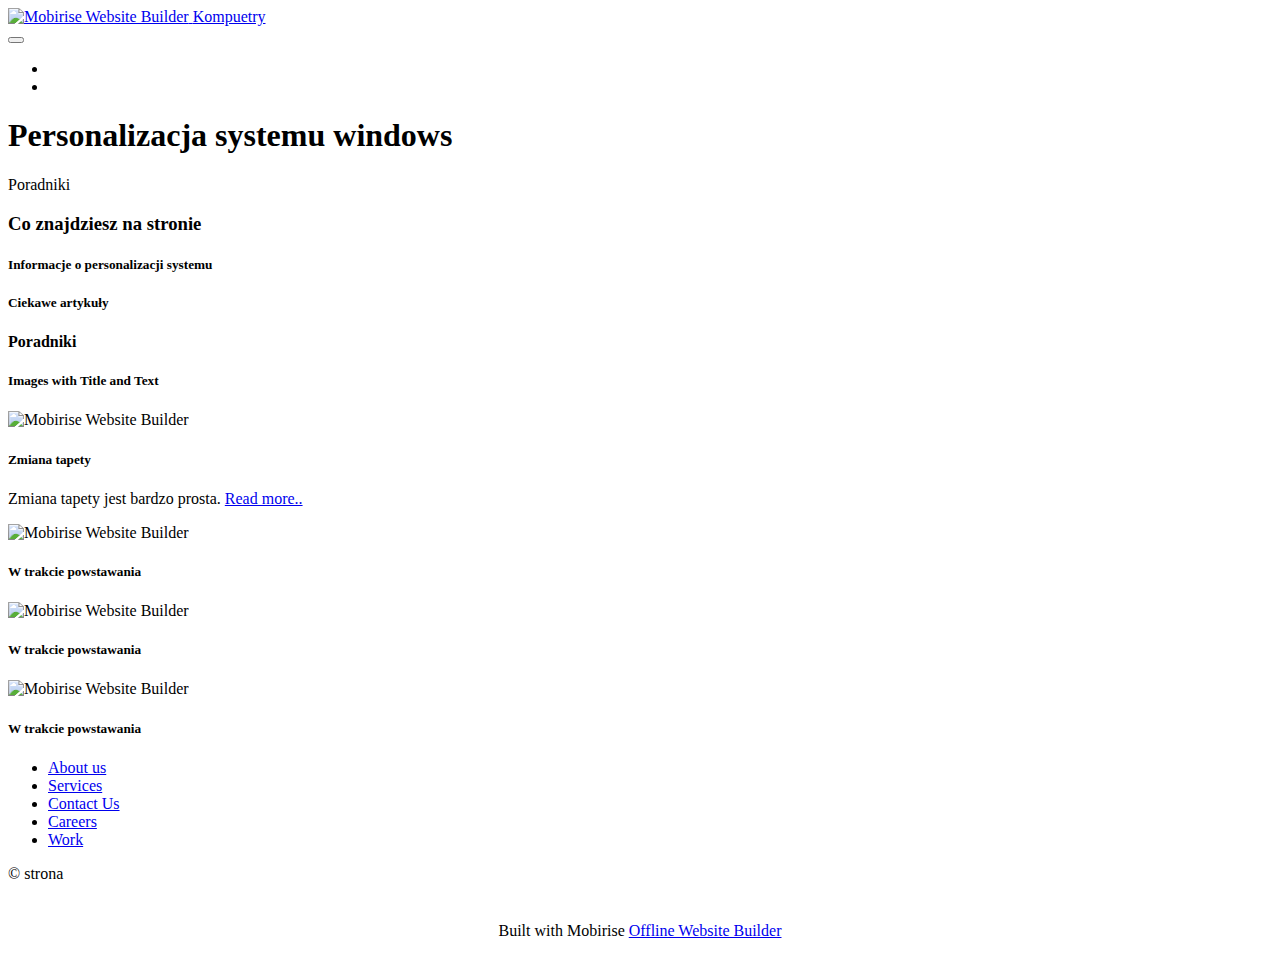
==== index.html @ 713c4ae3 "Add files via upload" ====
<!DOCTYPE html>
<html  >
<head>
  <!-- Site made with Mobirise Website Builder v5.6.13, https://mobirise.com -->
  <meta charset="UTF-8">
  <meta http-equiv="X-UA-Compatible" content="IE=edge">
  <meta name="generator" content="Mobirise v5.6.13, mobirise.com">
  <meta name="twitter:card" content="summary_large_image"/>
  <meta name="twitter:image:src" content="">
  <meta property="og:image" content="">
  <meta name="twitter:title" content="Home">
  <meta name="viewport" content="width=device-width, initial-scale=1, minimum-scale=1">
  <link rel="shortcut icon" href="assets/images/mbr-121x66.png" type="image/x-icon">
  <meta name="description" content="">
  
  
  <title>Home</title>
  <link rel="stylesheet" href="assets/web/assets/mobirise-icons2/mobirise2.css">
  <link rel="stylesheet" href="assets/bootstrap/css/bootstrap.min.css">
  <link rel="stylesheet" href="assets/bootstrap/css/bootstrap-grid.min.css">
  <link rel="stylesheet" href="assets/bootstrap/css/bootstrap-reboot.min.css">
  <link rel="stylesheet" href="assets/parallax/jarallax.css">
  <link rel="stylesheet" href="assets/dropdown/css/style.css">
  <link rel="stylesheet" href="assets/socicon/css/styles.css">
  <link rel="stylesheet" href="assets/theme/css/style.css">
  <link rel="preload" href="https://fonts.googleapis.com/css?family=Jost:100,200,300,400,500,600,700,800,900,100i,200i,300i,400i,500i,600i,700i,800i,900i&display=swap" as="style" onload="this.onload=null;this.rel='stylesheet'">
  <noscript><link rel="stylesheet" href="https://fonts.googleapis.com/css?family=Jost:100,200,300,400,500,600,700,800,900,100i,200i,300i,400i,500i,600i,700i,800i,900i&display=swap"></noscript>
  <link rel="preload" as="style" href="assets/mobirise/css/mbr-additional.css"><link rel="stylesheet" href="assets/mobirise/css/mbr-additional.css" type="text/css">
  
  
  
  
</head>
<body>
  
  <section data-bs-version="5.1" class="menu cid-s48OLK6784" once="menu" id="menu1-h">
    
    <nav class="navbar navbar-dropdown navbar-fixed-top navbar-expand-lg">
        <div class="container">
            <div class="navbar-brand">
                <span class="navbar-logo">
                    <a href="index.html">
                        <img src="assets/images/mbr-121x66.png" alt="Mobirise Website Builder" style="height: 3.8rem;">
                    </a>
                </span>
                <span class="navbar-caption-wrap"><a class="navbar-caption text-black display-7" href="https://mobiri.se">Kompuetry</a></span>
            </div>
            <button class="navbar-toggler" type="button" data-toggle="collapse" data-bs-toggle="collapse" data-target="#navbarSupportedContent" data-bs-target="#navbarSupportedContent" aria-controls="navbarNavAltMarkup" aria-expanded="false" aria-label="Toggle navigation">
                <div class="hamburger">
                    <span></span>
                    <span></span>
                    <span></span>
                    <span></span>
                </div>
            </button>
            <div class="collapse navbar-collapse" id="navbarSupportedContent">
                <ul class="navbar-nav nav-dropdown nav-right" data-app-modern-menu="true"><li class="nav-item"><a class="nav-link link text-black display-4" href="https://mobirise.com"></a></li>
                    <li class="nav-item"><a class="nav-link link text-black display-4" href="https://mobirise.com"></a></li></ul>
                
                
            </div>
        </div>
    </nav>

</section>

<section data-bs-version="5.1" class="header3 cid-tl5wPdTahW mbr-fullscreen mbr-parallax-background" id="header3-k">

    

    
    <div class="mbr-overlay" style="opacity: 0; background-color: rgb(53, 53, 53);"></div>

    <div class="align-center container">
        <div class="row justify-content-end">
            <div class="col-12 col-lg-6">
                <h1 class="mbr-section-title mbr-fonts-style mb-3 display-1"><strong>Personalizacja systemu windows</strong></h1>
                
                <p class="mbr-text mbr-fonts-style display-7">Poradniki</p>
                
            </div>
        </div>
    </div>
</section>

<section data-bs-version="5.1" class="features1 cid-tl5xJCgiGY" id="features1-m">
    

    
    
    <div class="container">
        <div class="row">
            <div class="col-12">
                <h3 class="mbr-section-title mbr-fonts-style align-center mb-0 display-2"><strong>Co znajdziesz na stronie</strong></h3>
                
            </div>
        </div>
        <div class="row">
            <div class="card col-12 col-md-6 col-lg-3">
                <div class="card-wrapper">
                    <div class="card-box align-center">
                        <div class="iconfont-wrapper">
                            <span class="mbr-iconfont mobi-mbri-code mobi-mbri"></span>
                        </div>
                        <h5 class="card-title mbr-fonts-style display-7"><strong>Informacje o personalizacji systemu</strong></h5>
                        <p class="card-text mbr-fonts-style display-7"></p>
                    </div>
                </div>
            </div>
            <div class="card col-12 col-md-6 col-lg-3">
                <div class="card-wrapper">
                    <div class="card-box align-center">
                        <div class="iconfont-wrapper">
                            <span class="mbr-iconfont mobi-mbri-responsive-2 mobi-mbri"></span>
                        </div>
                        <h5 class="card-title mbr-fonts-style display-7">Ciekawe artykuły</h5>
                        <p class="card-text mbr-fonts-style display-7"></p>
                    </div>
                </div>
            </div>
            
            
        </div>
    </div>
</section>

<section data-bs-version="5.1" class="gallery3 cid-tl5A0sYDvL" id="gallery3-n">
    
    
    <div class="container-fluid">
        <div class="mbr-section-head">
            <h4 class="mbr-section-title mbr-fonts-style align-center mb-0 display-2"><strong>Poradniki</strong></h4>
            <h5 class="mbr-section-subtitle mbr-fonts-style align-center mb-0 mt-2 display-5">Images with Title and Text</h5>
        </div>
        <div class="row mt-4">
            <div class="item features-image сol-12 col-md-6 col-lg-3">
                <div class="item-wrapper">
                    <div class="item-img">
                        <img src="assets/images/mbr-1158x494.jpg" alt="Mobirise Website Builder">
                    </div>
                    <div class="item-content">
                        <h5 class="item-title mbr-fonts-style display-7"><strong>Zmiana tapety&nbsp;</strong></h5>
                        
                        <p class="mbr-text mbr-fonts-style mt-3 display-7">Zmiana tapety jest bardzo prosta. <a href="page1.html" class="text-primary">Read more..</a></p>
                    </div>
                    
                </div>
            </div>
            <div class="item features-image сol-12 col-md-6 col-lg-3">
                <div class="item-wrapper">
                    <div class="item-img">
                        <img src="assets/images/features2.jpg" alt="Mobirise Website Builder">
                    </div>
                    <div class="item-content">
                        <h5 class="item-title mbr-fonts-style display-7"><strong>W trakcie powstawania</strong></h5>
                        
                        <p class="mbr-text mbr-fonts-style mt-3 display-7"></p>
                    </div>
                    
                </div>
            </div>
            <div class="item features-image сol-12 col-md-6 col-lg-3">
                <div class="item-wrapper">
                    <div class="item-img">
                        <img src="assets/images/features3.jpg" alt="Mobirise Website Builder">
                    </div>
                    <div class="item-content">
                        <h5 class="item-title mbr-fonts-style display-7"><strong>W trakcie powstawania</strong></h5>
                        
                        <p class="mbr-text mbr-fonts-style mt-3 display-7"></p>
                    </div>
                    
                </div>
            </div>
            <div class="item features-image сol-12 col-md-6 col-lg-3">
                <div class="item-wrapper">
                    <div class="item-img">
                        <img src="assets/images/features4.jpg" alt="Mobirise Website Builder" title="">
                    </div>
                    <div class="item-content">
                        <h5 class="item-title mbr-fonts-style display-7"><strong>W trakcie powstawania</strong></h5>
                        
                        <p class="mbr-text mbr-fonts-style mt-3 display-7"></p>
                    </div>
                    
                </div>
            </div>
        </div>
    </div>
</section>

<section data-bs-version="5.1" class="footer3 cid-tl5xyfORec" once="footers" id="footer3-l">

    

    

    <div class="container">
        <div class="media-container-row align-center mbr-white">
            <div class="row row-links">
                <ul class="foot-menu">
                    
                    
                    
                    
                    
                <li class="foot-menu-item mbr-fonts-style display-7">
                        <a class="text-white" href="#" target="_blank">About us</a>
                    </li><li class="foot-menu-item mbr-fonts-style display-7">
                        <a class="text-white" href="#" target="_blank">Services</a>
                    </li><li class="foot-menu-item mbr-fonts-style display-7">
                        <a class="text-white" href="#" target="_blank">Contact Us</a>
                    </li><li class="foot-menu-item mbr-fonts-style display-7">
                        <a class="text-white" href="#" target="_blank">Careers</a>
                    </li><li class="foot-menu-item mbr-fonts-style display-7">
                        <a class="text-white" href="#" target="_blank">Work</a>
                    </li></ul>
            </div>
            <div class="row social-row">
                <div class="social-list align-right pb-2">
                    
                    
                    
                    
                    
                    
                <div class="soc-item">
                        <a href="https://twitter.com/mobirise" target="_blank">
                            <span class="socicon-twitter socicon mbr-iconfont mbr-iconfont-social"></span>
                        </a>
                    </div><div class="soc-item">
                        <a href="https://www.facebook.com/pages/Mobirise/1616226671953247" target="_blank">
                            <span class="socicon-facebook socicon mbr-iconfont mbr-iconfont-social"></span>
                        </a>
                    </div><div class="soc-item">
                        <a href="https://www.youtube.com/c/mobirise" target="_blank">
                            <span class="socicon-youtube socicon mbr-iconfont mbr-iconfont-social"></span>
                        </a>
                    </div><div class="soc-item">
                        <a href="https://instagram.com/mobirise" target="_blank">
                            <span class="socicon-instagram socicon mbr-iconfont mbr-iconfont-social"></span>
                        </a>
                    </div><div class="soc-item">
                        <a href="https://plus.google.com/u/0/+Mobirise" target="_blank">
                            <span class="socicon-googleplus socicon mbr-iconfont mbr-iconfont-social"></span>
                        </a>
                    </div><div class="soc-item">
                        <a href="https://www.behance.net/Mobirise" target="_blank">
                            <span class="socicon-behance socicon mbr-iconfont mbr-iconfont-social"></span>
                        </a>
                    </div></div>
            </div>
            <div class="row row-copirayt">
                <p class="mbr-text mb-0 mbr-fonts-style mbr-white align-center display-7">
                    © strona</p>
            </div>
        </div>
    </div>
</section><section class="display-7" style="padding: 0;align-items: center;justify-content: center;flex-wrap: wrap;    align-content: center;display: flex;position: relative;height: 4rem;"><a href="https://mobiri.se/" style="flex: 1 1;height: 4rem;position: absolute;width: 100%;z-index: 1;"><img alt="" style="height: 4rem;" src="[data-uri]"></a><p style="margin: 0;text-align: center;" class="display-7">Built with Mobirise &#8204;</p><a style="z-index:1" href="https://mobirise.com/offline-website-builder.html">Offline Website Builder</a></section><script src="assets/bootstrap/js/bootstrap.bundle.min.js"></script>  <script src="assets/parallax/jarallax.js"></script>  <script src="assets/smoothscroll/smooth-scroll.js"></script>  <script src="assets/ytplayer/index.js"></script>  <script src="assets/dropdown/js/navbar-dropdown.js"></script>  <script src="assets/theme/js/script.js"></script>  
  
  
</body>
</html>
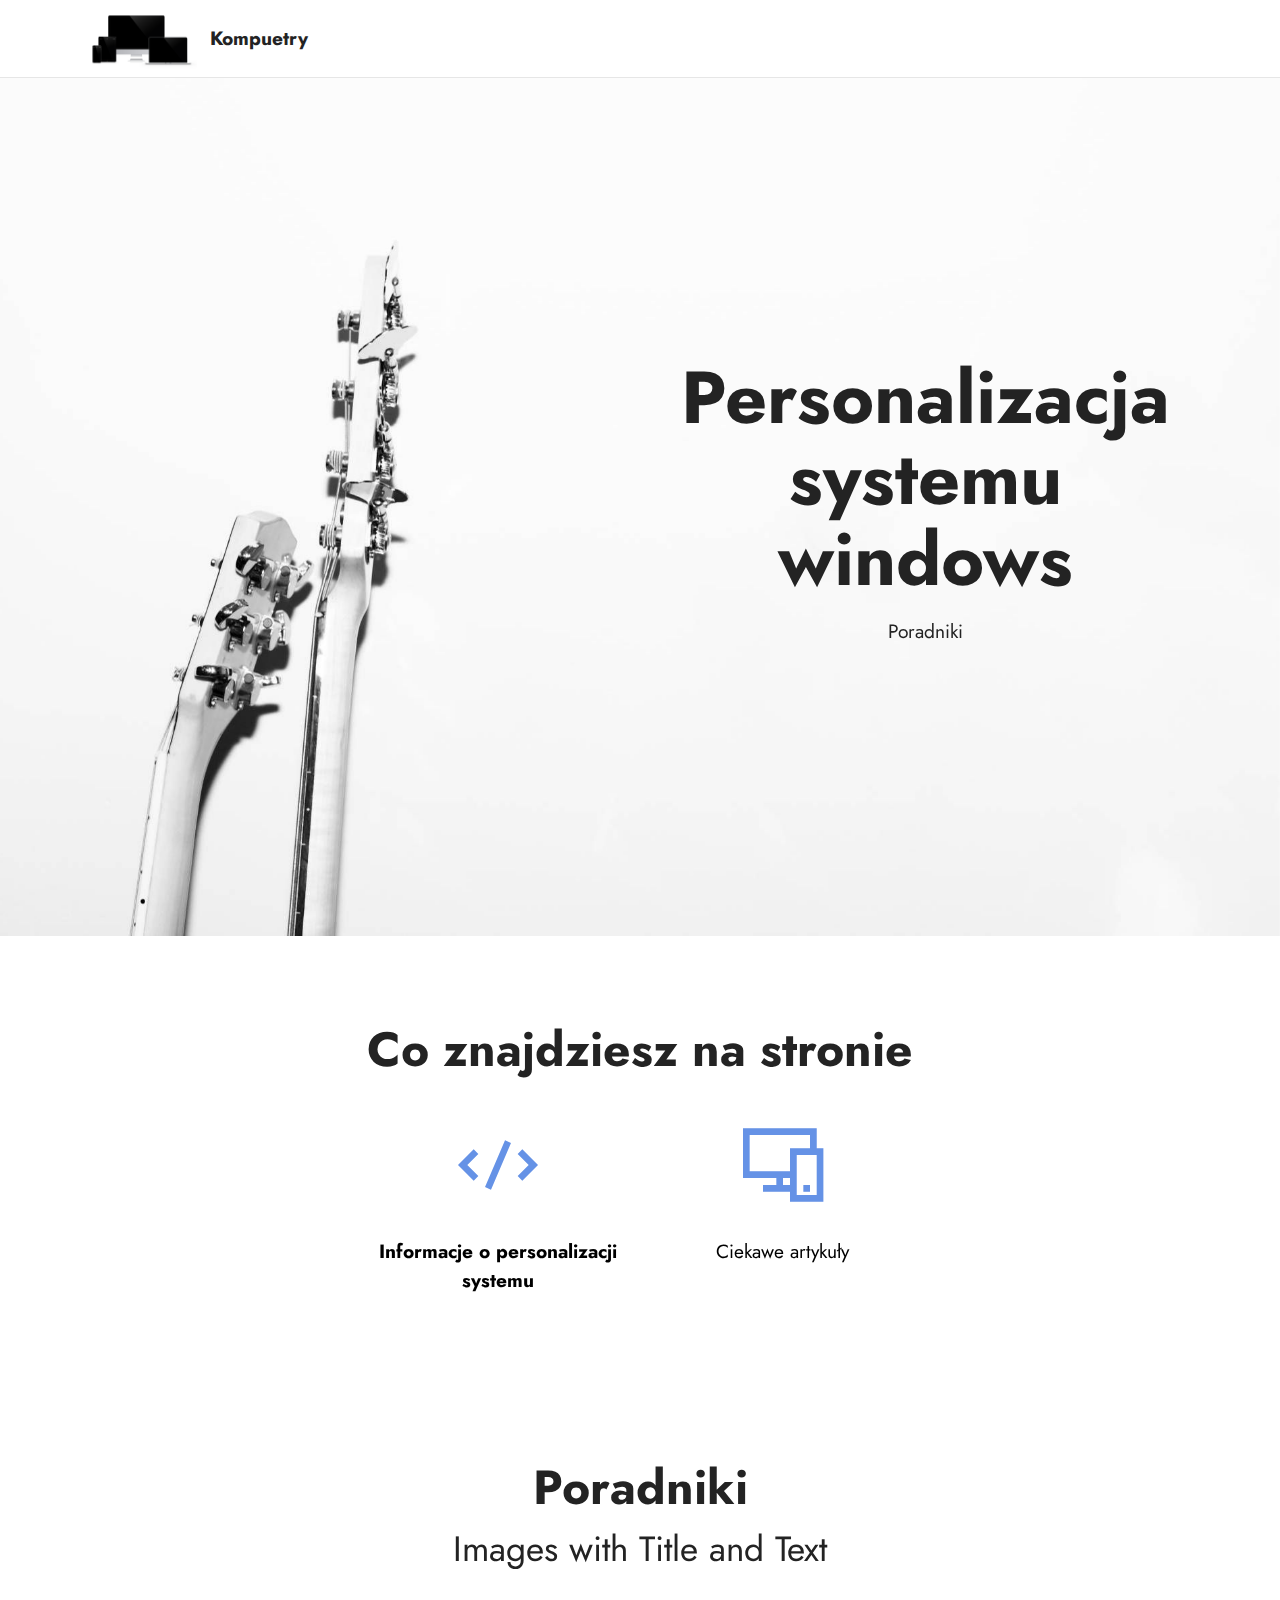
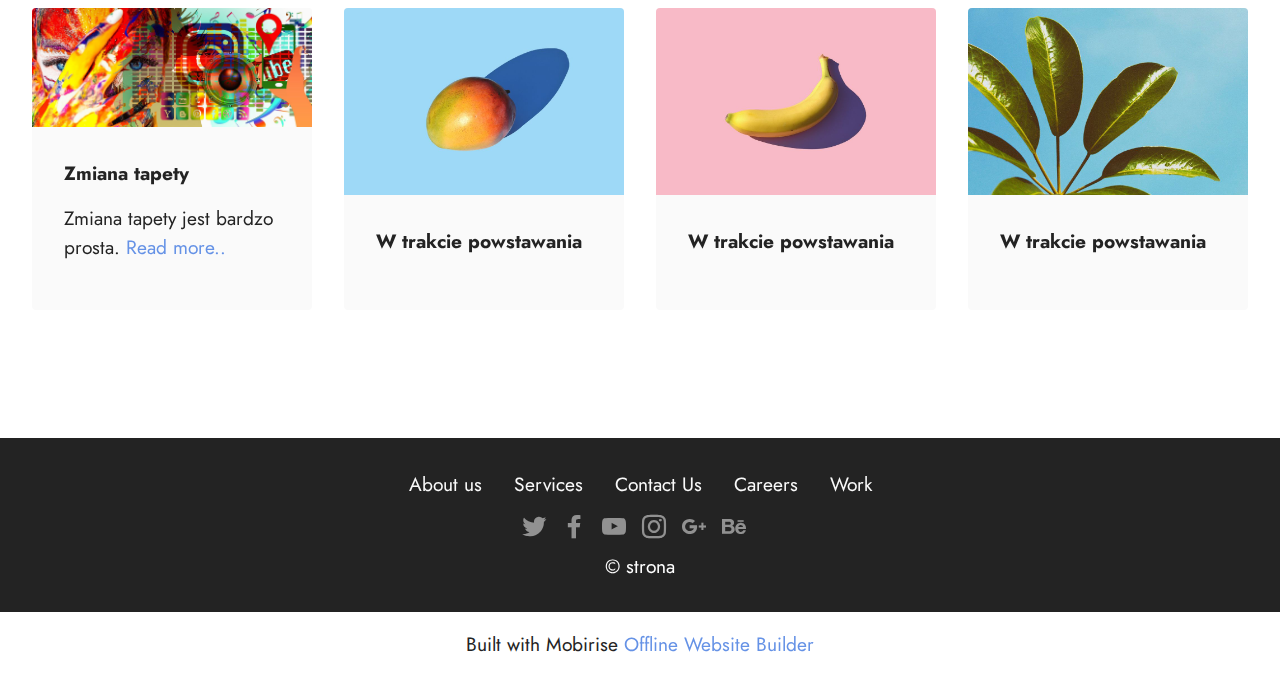
==== commit 2ccadcff: "Add files via upload" ====
--- a/index.html
+++ b/index.html
@@ -26,7 +26,8 @@
   <link rel="preload" href="https://fonts.googleapis.com/css?family=Jost:100,200,300,400,500,600,700,800,900,100i,200i,300i,400i,500i,600i,700i,800i,900i&display=swap" as="style" onload="this.onload=null;this.rel='stylesheet'">
   <noscript><link rel="stylesheet" href="https://fonts.googleapis.com/css?family=Jost:100,200,300,400,500,600,700,800,900,100i,200i,300i,400i,500i,600i,700i,800i,900i&display=swap"></noscript>
   <link rel="preload" as="style" href="assets/mobirise/css/mbr-additional.css"><link rel="stylesheet" href="assets/mobirise/css/mbr-additional.css" type="text/css">
-  
+  <script async src="https://pagead2.googlesyndication.com/pagead/js/adsbygoogle.js?client=ca-pub-8414833858137696"
+     crossorigin="anonymous"></script>
   
   
   
--- a/assets/web/assets/mobirise-icons2/mobirise2.css
+++ b/assets/web/assets/mobirise-icons2/mobirise2.css
@@ -0,0 +1,498 @@
+@font-face {
+  font-family: 'Moririse2';
+  font-display: swap;
+  src:  url('mobirise2.eot?f2bix4');
+  src:  url('mobirise2.eot?f2bix4#iefix') format('embedded-opentype'),
+    url('mobirise2.ttf?f2bix4') format('truetype'),
+    url('mobirise2.woff?f2bix4') format('woff'),
+    url('mobirise2.svg?f2bix4#mobirise2') format('svg');
+  font-weight: normal;
+  font-style: normal;
+}
+
+[class^="mobi-"], [class*=" mobi-"] {
+  /* use !important to prevent issues with browser extensions that change fonts */
+  font-family: 'Moririse2' !important;
+  speak: none;
+  font-style: normal;
+  font-weight: normal;
+  font-variant: normal;
+  text-transform: none;
+  line-height: 1;
+
+  /* Better Font Rendering =========== */
+  -webkit-font-smoothing: antialiased;
+  -moz-osx-font-smoothing: grayscale;
+}
+
+.mobi-mbri-add-submenu:before {
+  content: "\e900";
+}
+.mobi-mbri-alert:before {
+  content: "\e901";
+}
+.mobi-mbri-align-center:before {
+  content: "\e902";
+}
+.mobi-mbri-align-justify:before {
+  content: "\e903";
+}
+.mobi-mbri-align-left:before {
+  content: "\e904";
+}
+.mobi-mbri-align-right:before {
+  content: "\e905";
+}
+.mobi-mbri-android:before {
+  content: "\e906";
+}
+.mobi-mbri-apple:before {
+  content: "\e907";
+}
+.mobi-mbri-arrow-down:before {
+  content: "\e908";
+}
+.mobi-mbri-arrow-next:before {
+  content: "\e909";
+}
+.mobi-mbri-arrow-prev:before {
+  content: "\e90a";
+}
+.mobi-mbri-arrow-up:before {
+  content: "\e90b";
+}
+.mobi-mbri-bold:before {
+  content: "\e90c";
+}
+.mobi-mbri-bookmark:before {
+  content: "\e90d";
+}
+.mobi-mbri-bootstrap:before {
+  content: "\e90e";
+}
+.mobi-mbri-briefcase:before {
+  content: "\e90f";
+}
+.mobi-mbri-browse:before {
+  content: "\e910";
+}
+.mobi-mbri-bulleted-list:before {
+  content: "\e911";
+}
+.mobi-mbri-calendar:before {
+  content: "\e912";
+}
+.mobi-mbri-camera:before {
+  content: "\e913";
+}
+.mobi-mbri-cart-add:before {
+  content: "\e914";
+}
+.mobi-mbri-cart-full:before {
+  content: "\e915";
+}
+.mobi-mbri-cash:before {
+  content: "\e916";
+}
+.mobi-mbri-change-style:before {
+  content: "\e917";
+}
+.mobi-mbri-chat:before {
+  content: "\e918";
+}
+.mobi-mbri-clock:before {
+  content: "\e919";
+}
+.mobi-mbri-close:before {
+  content: "\e91a";
+}
+.mobi-mbri-cloud:before {
+  content: "\e91b";
+}
+.mobi-mbri-code:before {
+  content: "\e91c";
+}
+.mobi-mbri-contact-form:before {
+  content: "\e91d";
+}
+.mobi-mbri-credit-card:before {
+  content: "\e91e";
+}
+.mobi-mbri-cursor-click:before {
+  content: "\e91f";
+}
+.mobi-mbri-cust-feedback:before {
+  content: "\e920";
+}
+.mobi-mbri-database:before {
+  content: "\e921";
+}
+.mobi-mbri-delivery:before {
+  content: "\e922";
+}
+.mobi-mbri-desktop:before {
+  content: "\e923";
+}
+.mobi-mbri-devices:before {
+  content: "\e924";
+}
+.mobi-mbri-down:before {
+  content: "\e925";
+}
+.mobi-mbri-download-2:before {
+  content: "\e926";
+}
+.mobi-mbri-download:before {
+  content: "\e927";
+}
+.mobi-mbri-drag-n-drop-2:before {
+  content: "\e928";
+}
+.mobi-mbri-drag-n-drop:before {
+  content: "\e929";
+}
+.mobi-mbri-edit-2:before {
+  content: "\e92a";
+}
+.mobi-mbri-edit:before {
+  content: "\e92b";
+}
+.mobi-mbri-error:before {
+  content: "\e92c";
+}
+.mobi-mbri-extension:before {
+  content: "\e92d";
+}
+.mobi-mbri-features:before {
+  content: "\e92e";
+}
+.mobi-mbri-file:before {
+  content: "\e92f";
+}
+.mobi-mbri-flag:before {
+  content: "\e930";
+}
+.mobi-mbri-folder:before {
+  content: "\e931";
+}
+.mobi-mbri-gift:before {
+  content: "\e932";
+}
+.mobi-mbri-github:before {
+  content: "\e933";
+}
+.mobi-mbri-globe-2:before {
+  content: "\e934";
+}
+.mobi-mbri-globe:before {
+  content: "\e935";
+}
+.mobi-mbri-growing-chart:before {
+  content: "\e936";
+}
+.mobi-mbri-hearth:before {
+  content: "\e937";
+}
+.mobi-mbri-help:before {
+  content: "\e938";
+}
+.mobi-mbri-home:before {
+  content: "\e939";
+}
+.mobi-mbri-hot-cup:before {
+  content: "\e93a";
+}
+.mobi-mbri-idea:before {
+  content: "\e93b";
+}
+.mobi-mbri-image-gallery:before {
+  content: "\e93c";
+}
+.mobi-mbri-image-slider:before {
+  content: "\e93d";
+}
+.mobi-mbri-info:before {
+  content: "\e93e";
+}
+.mobi-mbri-italic:before {
+  content: "\e93f";
+}
+.mobi-mbri-key:before {
+  content: "\e940";
+}
+.mobi-mbri-laptop:before {
+  content: "\e941";
+}
+.mobi-mbri-layers:before {
+  content: "\e942";
+}
+.mobi-mbri-left-right:before {
+  content: "\e943";
+}
+.mobi-mbri-left:before {
+  content: "\e944";
+}
+.mobi-mbri-letter:before {
+  content: "\e945";
+}
+.mobi-mbri-like:before {
+  content: "\e946";
+}
+.mobi-mbri-link:before {
+  content: "\e947";
+}
+.mobi-mbri-lock:before {
+  content: "\e948";
+}
+.mobi-mbri-login:before {
+  content: "\e949";
+}
+.mobi-mbri-logout:before {
+  content: "\e94a";
+}
+.mobi-mbri-magic-stick:before {
+  content: "\e94b";
+}
+.mobi-mbri-map-pin:before {
+  content: "\e94c";
+}
+.mobi-mbri-menu:before {
+  content: "\e94d";
+}
+.mobi-mbri-mobile-2:before {
+  content: "\e94e";
+}
+.mobi-mbri-mobile-horizontal:before {
+  content: "\e94f";
+}
+.mobi-mbri-mobile:before {
+  content: "\e950";
+}
+.mobi-mbri-mobirise:before {
+  content: "\e951";
+}
+.mobi-mbri-more-horizontal:before {
+  content: "\e952";
+}
+.mobi-mbri-more-vertical:before {
+  content: "\e953";
+}
+.mobi-mbri-music:before {
+  content: "\e954";
+}
+.mobi-mbri-new-file:before {
+  content: "\e955";
+}
+.mobi-mbri-numbered-list:before {
+  content: "\e956";
+}
+.mobi-mbri-opened-folder:before {
+  content: "\e957";
+}
+.mobi-mbri-pages:before {
+  content: "\e958";
+}
+.mobi-mbri-paper-plane:before {
+  content: "\e959";
+}
+.mobi-mbri-paperclip:before {
+  content: "\e95a";
+}
+.mobi-mbri-phone:before {
+  content: "\e95b";
+}
+.mobi-mbri-photo:before {
+  content: "\e95c";
+}
+.mobi-mbri-photos:before {
+  content: "\e95d";
+}
+.mobi-mbri-pin:before {
+  content: "\e95e";
+}
+.mobi-mbri-play:before {
+  content: "\e95f";
+}
+.mobi-mbri-plus:before {
+  content: "\e960";
+}
+.mobi-mbri-preview:before {
+  content: "\e961";
+}
+.mobi-mbri-print:before {
+  content: "\e962";
+}
+.mobi-mbri-protect:before {
+  content: "\e963";
+}
+.mobi-mbri-question:before {
+  content: "\e964";
+}
+.mobi-mbri-quote-left:before {
+  content: "\e965";
+}
+.mobi-mbri-quote-right:before {
+  content: "\e966";
+}
+.mobi-mbri-redo:before {
+  content: "\e967";
+}
+.mobi-mbri-refresh:before {
+  content: "\e968";
+}
+.mobi-mbri-responsive-2:before {
+  content: "\e969";
+}
+.mobi-mbri-responsive:before {
+  content: "\e96a";
+}
+.mobi-mbri-right:before {
+  content: "\e96b";
+}
+.mobi-mbri-rocket:before {
+  content: "\e96c";
+}
+.mobi-mbri-sad-face:before {
+  content: "\e96d";
+}
+.mobi-mbri-sale:before {
+  content: "\e96e";
+}
+.mobi-mbri-save:before {
+  content: "\e96f";
+}
+.mobi-mbri-search:before {
+  content: "\e970";
+}
+.mobi-mbri-setting-2:before {
+  content: "\e971";
+}
+.mobi-mbri-setting-3:before {
+  content: "\e972";
+}
+.mobi-mbri-setting:before {
+  content: "\e973";
+}
+.mobi-mbri-share:before {
+  content: "\e974";
+}
+.mobi-mbri-shopping-bag:before {
+  content: "\e975";
+}
+.mobi-mbri-shopping-basket:before {
+  content: "\e976";
+}
+.mobi-mbri-shopping-cart:before {
+  content: "\e977";
+}
+.mobi-mbri-sites:before {
+  content: "\e978";
+}
+.mobi-mbri-smile-face:before {
+  content: "\e979";
+}
+.mobi-mbri-speed:before {
+  content: "\e97a";
+}
+.mobi-mbri-star:before {
+  content: "\e97b";
+}
+.mobi-mbri-success:before {
+  content: "\e97c";
+}
+.mobi-mbri-sun:before {
+  content: "\e97d";
+}
+.mobi-mbri-sun2:before {
+  content: "\e97e";
+}
+.mobi-mbri-tablet-vertical:before {
+  content: "\e97f";
+}
+.mobi-mbri-tablet:before {
+  content: "\e980";
+}
+.mobi-mbri-target:before {
+  content: "\e981";
+}
+.mobi-mbri-timer:before {
+  content: "\e982";
+}
+.mobi-mbri-to-ftp:before {
+  content: "\e983";
+}
+.mobi-mbri-to-local-drive:before {
+  content: "\e984";
+}
+.mobi-mbri-touch-swipe:before {
+  content: "\e985";
+}
+.mobi-mbri-touch:before {
+  content: "\e986";
+}
+.mobi-mbri-trash:before {
+  content: "\e987";
+}
+.mobi-mbri-underline:before {
+  content: "\e988";
+}
+.mobi-mbri-undo:before {
+  content: "\e989";
+}
+.mobi-mbri-unlink:before {
+  content: "\e98a";
+}
+.mobi-mbri-unlock:before {
+  content: "\e98b";
+}
+.mobi-mbri-up-down:before {
+  content: "\e98c";
+}
+.mobi-mbri-up:before {
+  content: "\e98d";
+}
+.mobi-mbri-update:before {
+  content: "\e98e";
+}
+.mobi-mbri-upload-2:before {
+  content: "\e98f";
+}
+.mobi-mbri-upload:before {
+  content: "\e990";
+}
+.mobi-mbri-user-2:before {
+  content: "\e991";
+}
+.mobi-mbri-user:before {
+  content: "\e992";
+}
+.mobi-mbri-users:before {
+  content: "\e993";
+}
+.mobi-mbri-video-play:before {
+  content: "\e994";
+}
+.mobi-mbri-video:before {
+  content: "\e995";
+}
+.mobi-mbri-watch:before {
+  content: "\e996";
+}
+.mobi-mbri-website-theme-2:before {
+  content: "\e997";
+}
+.mobi-mbri-website-theme:before {
+  content: "\e998";
+}
+.mobi-mbri-wifi:before {
+  content: "\e999";
+}
+.mobi-mbri-windows:before {
+  content: "\e99a";
+}
+.mobi-mbri-zoom-in:before {
+  content: "\e99b";
+}
+.mobi-mbri-zoom-out:before {
+  content: "\e99c";
+}
--- a/assets/parallax/jarallax.css
+++ b/assets/parallax/jarallax.css
@@ -0,0 +1,15 @@
+.jarallax {
+    position: relative;
+    z-index: 0;
+}
+.jarallax > .jarallax-img {
+    position: absolute;
+    object-fit: cover;
+    /* support for plugin https://github.com/bfred-it/object-fit-images */
+    font-family: 'object-fit: cover;';
+    top: 0;
+    left: 0;
+    width: 100%;
+    height: 100%;
+    z-index: -1;
+}--- a/assets/dropdown/css/style.css
+++ b/assets/dropdown/css/style.css
@@ -0,0 +1,265 @@
+.navbar-dropdown {
+  left: 0;
+  padding: 0;
+  position: absolute;
+  right: 0;
+  top: 0;
+  transition: all 0.45s ease;
+  z-index: 1030;
+  background: #282828; }
+  .navbar-dropdown .navbar-logo {
+    margin-right: 0.8rem;
+    transition: margin 0.3s ease-in-out;
+    vertical-align: middle; }
+    .navbar-dropdown .navbar-logo img {
+      height: 3.125rem;
+      transition: all 0.3s ease-in-out; }
+    .navbar-dropdown .navbar-logo.mbr-iconfont {
+      font-size: 3.125rem;
+      line-height: 3.125rem; }
+  .navbar-dropdown .navbar-caption {
+    font-weight: 700;
+    white-space: normal;
+    vertical-align: -4px;
+    line-height: 3.125rem !important; }
+    .navbar-dropdown .navbar-caption, .navbar-dropdown .navbar-caption:hover {
+      color: inherit;
+      text-decoration: none; }
+  .navbar-dropdown .mbr-iconfont + .navbar-caption {
+    vertical-align: -1px; }
+  .navbar-dropdown.navbar-fixed-top {
+    position: fixed; }
+  .navbar-dropdown .navbar-brand span {
+    vertical-align: -4px; }
+  .navbar-dropdown.bg-color.transparent {
+    background: none; }
+  .navbar-dropdown.navbar-short .navbar-brand {
+    padding: 0.625rem 0; }
+    .navbar-dropdown.navbar-short .navbar-brand span {
+      vertical-align: -1px; }
+  .navbar-dropdown.navbar-short .navbar-caption {
+    line-height: 2.375rem !important;
+    vertical-align: -2px; }
+  .navbar-dropdown.navbar-short .navbar-logo {
+    margin-right: 0.5rem; }
+    .navbar-dropdown.navbar-short .navbar-logo img {
+      height: 2.375rem; }
+    .navbar-dropdown.navbar-short .navbar-logo.mbr-iconfont {
+      font-size: 2.375rem;
+      line-height: 2.375rem; }
+  .navbar-dropdown.navbar-short .mbr-table-cell {
+    height: 3.625rem; }
+  .navbar-dropdown .navbar-close {
+    left: 0.6875rem;
+    position: fixed;
+    top: 0.75rem;
+    z-index: 1000; }
+  .navbar-dropdown .hamburger-icon {
+    content: "";
+    display: inline-block;
+    vertical-align: middle;
+    width: 16px;
+    -webkit-box-shadow: 0 -6px 0 1px #282828,0 0 0 1px #282828,0 6px 0 1px #282828;
+    -moz-box-shadow: 0 -6px 0 1px #282828,0 0 0 1px #282828,0 6px 0 1px #282828;
+    box-shadow: 0 -6px 0 1px #282828,0 0 0 1px #282828,0 6px 0 1px #282828; }
+
+.dropdown-menu .dropdown-toggle[data-toggle="dropdown-submenu"]::after {
+  border-bottom: 0.35em solid transparent;
+  border-left: 0.35em solid;
+  border-right: 0;
+  border-top: 0.35em solid transparent;
+  margin-left: 0.3rem; }
+
+.dropdown-menu .dropdown-item:focus {
+  outline: 0; }
+
+.nav-dropdown {
+  font-size: 0.75rem;
+  font-weight: 500;
+  height: auto !important; }
+  .nav-dropdown .nav-btn {
+    padding-left: 1rem; }
+  .nav-dropdown .link {
+    margin: .667em 1.667em;
+    font-weight: 500;
+    padding: 0;
+    transition: color .2s ease-in-out; }
+    .nav-dropdown .link.dropdown-toggle {
+      margin-right: 2.583em; }
+      .nav-dropdown .link.dropdown-toggle::after {
+        margin-left: .25rem;
+        border-top: 0.35em solid;
+        border-right: 0.35em solid transparent;
+        border-left: 0.35em solid transparent;
+        border-bottom: 0; }
+      .nav-dropdown .link.dropdown-toggle[aria-expanded="true"] {
+        margin: 0;
+        padding: 0.667em 3.263em  0.667em 1.667em; }
+  .nav-dropdown .link::after,
+  .nav-dropdown .dropdown-item::after {
+    color: inherit; }
+  .nav-dropdown .btn {
+    font-size: 0.75rem;
+    font-weight: 700;
+    letter-spacing: 0;
+    margin-bottom: 0;
+    padding-left: 1.25rem;
+    padding-right: 1.25rem; }
+  .nav-dropdown .dropdown-menu {
+    border-radius: 0;
+    border: 0;
+    left: 0;
+    margin: 0;
+    padding-bottom: 1.25rem;
+    padding-top: 1.25rem;
+    position: relative; }
+  .nav-dropdown .dropdown-submenu {
+    margin-left: 0.125rem;
+    top: 0; }
+  .nav-dropdown .dropdown-item {
+    font-weight: 500;
+    line-height: 2;
+    padding: 0.3846em 4.615em 0.3846em 1.5385em;
+    position: relative;
+    transition: color .2s ease-in-out, background-color .2s ease-in-out; }
+    .nav-dropdown .dropdown-item::after {
+      margin-top: -0.3077em;
+      position: absolute;
+      right: 1.1538em;
+      top: 50%; }
+    .nav-dropdown .dropdown-item:focus, .nav-dropdown .dropdown-item:hover {
+      background: none; }
+
+@media (max-width: 767px) {
+  .nav-dropdown.navbar-toggleable-sm {
+    bottom: 0;
+    display: none;
+    left: 0;
+    overflow-x: hidden;
+    position: fixed;
+    top: 0;
+    transform: translateX(-100%);
+    -ms-transform: translateX(-100%);
+    -webkit-transform: translateX(-100%);
+    width: 18.75rem;
+    z-index: 999; } }
+.nav-dropdown.navbar-toggleable-xl {
+  bottom: 0;
+  display: none;
+  left: 0;
+  overflow-x: hidden;
+  position: fixed;
+  top: 0;
+  transform: translateX(-100%);
+  -ms-transform: translateX(-100%);
+  -webkit-transform: translateX(-100%);
+  width: 18.75rem;
+  z-index: 999; }
+
+.nav-dropdown-sm {
+  display: block !important;
+  overflow-x: hidden;
+  overflow: auto;
+  padding-top: 3.875rem; }
+  .nav-dropdown-sm::after {
+    content: "";
+    display: block;
+    height: 3rem;
+    width: 100%; }
+  .nav-dropdown-sm.collapse.in ~ .navbar-close {
+    display: block !important; }
+  .nav-dropdown-sm.collapsing, .nav-dropdown-sm.collapse.in {
+    transform: translateX(0);
+    -ms-transform: translateX(0);
+    -webkit-transform: translateX(0);
+    transition: all 0.25s ease-out;
+    -webkit-transition: all 0.25s ease-out;
+    background: #282828; }
+  .nav-dropdown-sm.collapsing[aria-expanded="false"] {
+    transform: translateX(-100%);
+    -ms-transform: translateX(-100%);
+    -webkit-transform: translateX(-100%); }
+  .nav-dropdown-sm .nav-item {
+    display: block;
+    margin-left: 0 !important;
+    padding-left: 0; }
+  .nav-dropdown-sm .link,
+  .nav-dropdown-sm .dropdown-item {
+    border-top: 1px dotted rgba(255, 255, 255, 0.1);
+    font-size: 0.8125rem;
+    line-height: 1.6;
+    margin: 0 !important;
+    padding: 0.875rem 2.4rem 0.875rem 1.5625rem !important;
+    position: relative;
+    white-space: normal; }
+    .nav-dropdown-sm .link:focus, .nav-dropdown-sm .link:hover,
+    .nav-dropdown-sm .dropdown-item:focus,
+    .nav-dropdown-sm .dropdown-item:hover {
+      background: rgba(0, 0, 0, 0.2) !important;
+      color: #c0a375; }
+  .nav-dropdown-sm .nav-btn {
+    position: relative;
+    padding: 1.5625rem 1.5625rem 0 1.5625rem; }
+    .nav-dropdown-sm .nav-btn::before {
+      border-top: 1px dotted rgba(255, 255, 255, 0.1);
+      content: "";
+      left: 0;
+      position: absolute;
+      top: 0;
+      width: 100%; }
+    .nav-dropdown-sm .nav-btn + .nav-btn {
+      padding-top: 0.625rem; }
+      .nav-dropdown-sm .nav-btn + .nav-btn::before {
+        display: none; }
+  .nav-dropdown-sm .btn {
+    padding: 0.625rem 0; }
+  .nav-dropdown-sm .dropdown-toggle[data-toggle="dropdown-submenu"]::after {
+    margin-left: .25rem;
+    border-top: 0.35em solid;
+    border-right: 0.35em solid transparent;
+    border-left: 0.35em solid transparent;
+    border-bottom: 0; }
+  .nav-dropdown-sm .dropdown-toggle[data-toggle="dropdown-submenu"][aria-expanded="true"]::after {
+    border-top: 0;
+    border-right: 0.35em solid transparent;
+    border-left: 0.35em solid transparent;
+    border-bottom: 0.35em solid; }
+  .nav-dropdown-sm .dropdown-menu {
+    margin: 0;
+    padding: 0;
+    position: relative;
+    top: 0;
+    left: 0;
+    width: 100%;
+    border: 0;
+    float: none;
+    border-radius: 0;
+    background: none; }
+  .nav-dropdown-sm .dropdown-submenu {
+    left: 100%;
+    margin-left: 0.125rem;
+    margin-top: -1.25rem;
+    top: 0; }
+
+.navbar-toggleable-sm .nav-dropdown .dropdown-menu {
+  position: absolute; }
+
+.navbar-toggleable-sm .nav-dropdown .dropdown-submenu {
+  left: 100%;
+  margin-left: 0.125rem;
+  margin-top: -1.25rem;
+  top: 0; }
+
+.navbar-toggleable-sm.opened .nav-dropdown .dropdown-menu {
+  position: relative; }
+
+.navbar-toggleable-sm.opened .nav-dropdown .dropdown-submenu {
+  left: 0;
+  margin-left: 00rem;
+  margin-top: 0rem;
+  top: 0; }
+
+.is-builder .nav-dropdown.collapsing {
+  transition: none !important; }
+
+
--- a/assets/socicon/css/styles.css
+++ b/assets/socicon/css/styles.css
@@ -0,0 +1,934 @@
+@charset "UTF-8";
+
+@font-face {
+  font-family: 'Socicon';
+  src:  url('../fonts/socicon.eot');
+  src:  url('../fonts/socicon.eot?#iefix') format('embedded-opentype'),
+    url('../fonts/socicon.woff2') format('woff2'),
+    url('../fonts/socicon.ttf') format('truetype'),
+    url('../fonts/socicon.woff') format('woff'),
+    url('../fonts/socicon.svg#socicon') format('svg');
+  font-weight: normal;
+  font-style: normal;
+  font-display: swap;
+}
+
+[data-icon]:before {
+  font-family: "socicon" !important;
+  content: attr(data-icon);
+  font-style: normal !important;
+  font-weight: normal !important;
+  font-variant: normal !important;
+  text-transform: none !important;
+  speak: none;
+  line-height: 1;
+  -webkit-font-smoothing: antialiased;
+  -moz-osx-font-smoothing: grayscale;
+}
+
+[class^="socicon-"], [class*=" socicon-"] {
+  /* use !important to prevent issues with browser extensions that change fonts */
+  font-family: 'Socicon' !important;
+  speak: none;
+  font-style: normal;
+  font-weight: normal;
+  font-variant: normal;
+  text-transform: none;
+  line-height: 1;
+
+  /* Better Font Rendering =========== */
+  -webkit-font-smoothing: antialiased;
+  -moz-osx-font-smoothing: grayscale;
+}
+
+.socicon-eitaa:before {
+  content: "\e97c";
+}
+.socicon-soroush:before {
+  content: "\e97d";
+}
+.socicon-bale:before {
+  content: "\e97e";
+}
+.socicon-zazzle:before {
+  content: "\e97b";
+}
+.socicon-society6:before {
+  content: "\e97a";
+}
+.socicon-redbubble:before {
+  content: "\e979";
+}
+.socicon-avvo:before {
+  content: "\e978";
+}
+.socicon-stitcher:before {
+  content: "\e977";
+}
+.socicon-googlehangouts:before {
+  content: "\e974";
+}
+.socicon-dlive:before {
+  content: "\e975";
+}
+.socicon-vsco:before {
+  content: "\e976";
+}
+.socicon-flipboard:before {
+  content: "\e973";
+}
+.socicon-ubuntu:before {
+  content: "\e958";
+}
+.socicon-artstation:before {
+  content: "\e959";
+}
+.socicon-invision:before {
+  content: "\e95a";
+}
+.socicon-torial:before {
+  content: "\e95b";
+}
+.socicon-collectorz:before {
+  content: "\e95c";
+}
+.socicon-seenthis:before {
+  content: "\e95d";
+}
+.socicon-googleplaymusic:before {
+  content: "\e95e";
+}
+.socicon-debian:before {
+  content: "\e95f";
+}
+.socicon-filmfreeway:before {
+  content: "\e960";
+}
+.socicon-gnome:before {
+  content: "\e961";
+}
+.socicon-itchio:before {
+  content: "\e962";
+}
+.socicon-jamendo:before {
+  content: "\e963";
+}
+.socicon-mix:before {
+  content: "\e964";
+}
+.socicon-sharepoint:before {
+  content: "\e965";
+}
+.socicon-tinder:before {
+  content: "\e966";
+}
+.socicon-windguru:before {
+  content: "\e967";
+}
+.socicon-cdbaby:before {
+  content: "\e968";
+}
+.socicon-elementaryos:before {
+  content: "\e969";
+}
+.socicon-stage32:before {
+  content: "\e96a";
+}
+.socicon-tiktok:before {
+  content: "\e96b";
+}
+.socicon-gitter:before {
+  content: "\e96c";
+}
+.socicon-letterboxd:before {
+  content: "\e96d";
+}
+.socicon-threema:before {
+  content: "\e96e";
+}
+.socicon-splice:before {
+  content: "\e96f";
+}
+.socicon-metapop:before {
+  content: "\e970";
+}
+.socicon-naver:before {
+  content: "\e971";
+}
+.socicon-remote:before {
+  content: "\e972";
+}
+.socicon-internet:before {
+  content: "\e957";
+}
+.socicon-moddb:before {
+  content: "\e94b";
+}
+.socicon-indiedb:before {
+  content: "\e94c";
+}
+.socicon-traxsource:before {
+  content: "\e94d";
+}
+.socicon-gamefor:before {
+  content: "\e94e";
+}
+.socicon-pixiv:before {
+  content: "\e94f";
+}
+.socicon-myanimelist:before {
+  content: "\e950";
+}
+.socicon-blackberry:before {
+  content: "\e951";
+}
+.socicon-wickr:before {
+  content: "\e952";
+}
+.socicon-spip:before {
+  content: "\e953";
+}
+.socicon-napster:before {
+  content: "\e954";
+}
+.socicon-beatport:before {
+  content: "\e955";
+}
+.socicon-hackerone:before {
+  content: "\e956";
+}
+.socicon-hackernews:before {
+  content: "\e946";
+}
+.socicon-smashwords:before {
+  content: "\e947";
+}
+.socicon-kobo:before {
+  content: "\e948";
+}
+.socicon-bookbub:before {
+  content: "\e949";
+}
+.socicon-mailru:before {
+  content: "\e94a";
+}
+.socicon-gitlab:before {
+  content: "\e945";
+}
+.socicon-instructables:before {
+  content: "\e944";
+}
+.socicon-portfolio:before {
+  content: "\e943";
+}
+.socicon-codered:before {
+  content: "\e940";
+}
+.socicon-origin:before {
+  content: "\e941";
+}
+.socicon-nextdoor:before {
+  content: "\e942";
+}
+.socicon-udemy:before {
+  content: "\e93f";
+}
+.socicon-livemaster:before {
+  content: "\e93e";
+}
+.socicon-crunchbase:before {
+  content: "\e93b";
+}
+.socicon-homefy:before {
+  content: "\e93c";
+}
+.socicon-calendly:before {
+  content: "\e93d";
+}
+.socicon-realtor:before {
+  content: "\e90f";
+}
+.socicon-tidal:before {
+  content: "\e910";
+}
+.socicon-qobuz:before {
+  content: "\e911";
+}
+.socicon-natgeo:before {
+  content: "\e912";
+}
+.socicon-mastodon:before {
+  content: "\e913";
+}
+.socicon-unsplash:before {
+  content: "\e914";
+}
+.socicon-homeadvisor:before {
+  content: "\e915";
+}
+.socicon-angieslist:before {
+  content: "\e916";
+}
+.socicon-codepen:before {
+  content: "\e917";
+}
+.socicon-slack:before {
+  content: "\e918";
+}
+.socicon-openaigym:before {
+  content: "\e919";
+}
+.socicon-logmein:before {
+  content: "\e91a";
+}
+.socicon-fiverr:before {
+  content: "\e91b";
+}
+.socicon-gotomeeting:before {
+  content: "\e91c";
+}
+.socicon-aliexpress:before {
+  content: "\e91d";
+}
+.socicon-guru:before {
+  content: "\e91e";
+}
+.socicon-appstore:before {
+  content: "\e91f";
+}
+.socicon-homes:before {
+  content: "\e920";
+}
+.socicon-zoom:before {
+  content: "\e921";
+}
+.socicon-alibaba:before {
+  content: "\e922";
+}
+.socicon-craigslist:before {
+  content: "\e923";
+}
+.socicon-wix:before {
+  content: "\e924";
+}
+.socicon-redfin:before {
+  content: "\e925";
+}
+.socicon-googlecalendar:before {
+  content: "\e926";
+}
+.socicon-shopify:before {
+  content: "\e927";
+}
+.socicon-freelancer:before {
+  content: "\e928";
+}
+.socicon-seedrs:before {
+  content: "\e929";
+}
+.socicon-bing:before {
+  content: "\e92a";
+}
+.socicon-doodle:before {
+  content: "\e92b";
+}
+.socicon-bonanza:before {
+  content: "\e92c";
+}
+.socicon-squarespace:before {
+  content: "\e92d";
+}
+.socicon-toptal:before {
+  content: "\e92e";
+}
+.socicon-gust:before {
+  content: "\e92f";
+}
+.socicon-ask:before {
+  content: "\e930";
+}
+.socicon-trulia:before {
+  content: "\e931";
+}
+.socicon-loomly:before {
+  content: "\e932";
+}
+.socicon-ghost:before {
+  content: "\e933";
+}
+.socicon-upwork:before {
+  content: "\e934";
+}
+.socicon-fundable:before {
+  content: "\e935";
+}
+.socicon-booking:before {
+  content: "\e936";
+}
+.socicon-googlemaps:before {
+  content: "\e937";
+}
+.socicon-zillow:before {
+  content: "\e938";
+}
+.socicon-niconico:before {
+  content: "\e939";
+}
+.socicon-toneden:before {
+  content: "\e93a";
+}
+.socicon-augment:before {
+  content: "\e908";
+}
+.socicon-bitbucket:before {
+  content: "\e909";
+}
+.socicon-fyuse:before {
+  content: "\e90a";
+}
+.socicon-yt-gaming:before {
+  content: "\e90b";
+}
+.socicon-sketchfab:before {
+  content: "\e90c";
+}
+.socicon-mobcrush:before {
+  content: "\e90d";
+}
+.socicon-microsoft:before {
+  content: "\e90e";
+}
+.socicon-pandora:before {
+  content: "\e907";
+}
+.socicon-messenger:before {
+  content: "\e906";
+}
+.socicon-gamewisp:before {
+  content: "\e905";
+}
+.socicon-bloglovin:before {
+  content: "\e904";
+}
+.socicon-tunein:before {
+  content: "\e903";
+}
+.socicon-gamejolt:before {
+  content: "\e901";
+}
+.socicon-trello:before {
+  content: "\e902";
+}
+.socicon-spreadshirt:before {
+  content: "\e900";
+}
+.socicon-500px:before {
+  content: "\e000";
+}
+.socicon-8tracks:before {
+  content: "\e001";
+}
+.socicon-airbnb:before {
+  content: "\e002";
+}
+.socicon-alliance:before {
+  content: "\e003";
+}
+.socicon-amazon:before {
+  content: "\e004";
+}
+.socicon-amplement:before {
+  content: "\e005";
+}
+.socicon-android:before {
+  content: "\e006";
+}
+.socicon-angellist:before {
+  content: "\e007";
+}
+.socicon-apple:before {
+  content: "\e008";
+}
+.socicon-appnet:before {
+  content: "\e009";
+}
+.socicon-baidu:before {
+  content: "\e00a";
+}
+.socicon-bandcamp:before {
+  content: "\e00b";
+}
+.socicon-battlenet:before {
+  content: "\e00c";
+}
+.socicon-mixer:before {
+  content: "\e00d";
+}
+.socicon-bebee:before {
+  content: "\e00e";
+}
+.socicon-bebo:before {
+  content: "\e00f";
+}
+.socicon-behance:before {
+  content: "\e010";
+}
+.socicon-blizzard:before {
+  content: "\e011";
+}
+.socicon-blogger:before {
+  content: "\e012";
+}
+.socicon-buffer:before {
+  content: "\e013";
+}
+.socicon-chrome:before {
+  content: "\e014";
+}
+.socicon-coderwall:before {
+  content: "\e015";
+}
+.socicon-curse:before {
+  content: "\e016";
+}
+.socicon-dailymotion:before {
+  content: "\e017";
+}
+.socicon-deezer:before {
+  content: "\e018";
+}
+.socicon-delicious:before {
+  content: "\e019";
+}
+.socicon-deviantart:before {
+  content: "\e01a";
+}
+.socicon-diablo:before {
+  content: "\e01b";
+}
+.socicon-digg:before {
+  content: "\e01c";
+}
+.socicon-discord:before {
+  content: "\e01d";
+}
+.socicon-disqus:before {
+  content: "\e01e";
+}
+.socicon-douban:before {
+  content: "\e01f";
+}
+.socicon-draugiem:before {
+  content: "\e020";
+}
+.socicon-dribbble:before {
+  content: "\e021";
+}
+.socicon-drupal:before {
+  content: "\e022";
+}
+.socicon-ebay:before {
+  content: "\e023";
+}
+.socicon-ello:before {
+  content: "\e024";
+}
+.socicon-endomodo:before {
+  content: "\e025";
+}
+.socicon-envato:before {
+  content: "\e026";
+}
+.socicon-etsy:before {
+  content: "\e027";
+}
+.socicon-facebook:before {
+  content: "\e028";
+}
+.socicon-feedburner:before {
+  content: "\e029";
+}
+.socicon-filmweb:before {
+  content: "\e02a";
+}
+.socicon-firefox:before {
+  content: "\e02b";
+}
+.socicon-flattr:before {
+  content: "\e02c";
+}
+.socicon-flickr:before {
+  content: "\e02d";
+}
+.socicon-formulr:before {
+  content: "\e02e";
+}
+.socicon-forrst:before {
+  content: "\e02f";
+}
+.socicon-foursquare:before {
+  content: "\e030";
+}
+.socicon-friendfeed:before {
+  content: "\e031";
+}
+.socicon-github:before {
+  content: "\e032";
+}
+.socicon-goodreads:before {
+  content: "\e033";
+}
+.socicon-google:before {
+  content: "\e034";
+}
+.socicon-googlescholar:before {
+  content: "\e035";
+}
+.socicon-googlegroups:before {
+  content: "\e036";
+}
+.socicon-googlephotos:before {
+  content: "\e037";
+}
+.socicon-googleplus:before {
+  content: "\e038";
+}
+.socicon-grooveshark:before {
+  content: "\e039";
+}
+.socicon-hackerrank:before {
+  content: "\e03a";
+}
+.socicon-hearthstone:before {
+  content: "\e03b";
+}
+.socicon-hellocoton:before {
+  content: "\e03c";
+}
+.socicon-heroes:before {
+  content: "\e03d";
+}
+.socicon-smashcast:before {
+  content: "\e03e";
+}
+.socicon-horde:before {
+  content: "\e03f";
+}
+.socicon-houzz:before {
+  content: "\e040";
+}
+.socicon-icq:before {
+  content: "\e041";
+}
+.socicon-identica:before {
+  content: "\e042";
+}
+.socicon-imdb:before {
+  content: "\e043";
+}
+.socicon-instagram:before {
+  content: "\e044";
+}
+.socicon-issuu:before {
+  content: "\e045";
+}
+.socicon-istock:before {
+  content: "\e046";
+}
+.socicon-itunes:before {
+  content: "\e047";
+}
+.socicon-keybase:before {
+  content: "\e048";
+}
+.socicon-lanyrd:before {
+  content: "\e049";
+}
+.socicon-lastfm:before {
+  content: "\e04a";
+}
+.socicon-line:before {
+  content: "\e04b";
+}
+.socicon-linkedin:before {
+  content: "\e04c";
+}
+.socicon-livejournal:before {
+  content: "\e04d";
+}
+.socicon-lyft:before {
+  content: "\e04e";
+}
+.socicon-macos:before {
+  content: "\e04f";
+}
+.socicon-mail:before {
+  content: "\e050";
+}
+.socicon-medium:before {
+  content: "\e051";
+}
+.socicon-meetup:before {
+  content: "\e052";
+}
+.socicon-mixcloud:before {
+  content: "\e053";
+}
+.socicon-modelmayhem:before {
+  content: "\e054";
+}
+.socicon-mumble:before {
+  content: "\e055";
+}
+.socicon-myspace:before {
+  content: "\e056";
+}
+.socicon-newsvine:before {
+  content: "\e057";
+}
+.socicon-nintendo:before {
+  content: "\e058";
+}
+.socicon-npm:before {
+  content: "\e059";
+}
+.socicon-odnoklassniki:before {
+  content: "\e05a";
+}
+.socicon-openid:before {
+  content: "\e05b";
+}
+.socicon-opera:before {
+  content: "\e05c";
+}
+.socicon-outlook:before {
+  content: "\e05d";
+}
+.socicon-overwatch:before {
+  content: "\e05e";
+}
+.socicon-patreon:before {
+  content: "\e05f";
+}
+.socicon-paypal:before {
+  content: "\e060";
+}
+.socicon-periscope:before {
+  content: "\e061";
+}
+.socicon-persona:before {
+  content: "\e062";
+}
+.socicon-pinterest:before {
+  content: "\e063";
+}
+.socicon-play:before {
+  content: "\e064";
+}
+.socicon-player:before {
+  content: "\e065";
+}
+.socicon-playstation:before {
+  content: "\e066";
+}
+.socicon-pocket:before {
+  content: "\e067";
+}
+.socicon-qq:before {
+  content: "\e068";
+}
+.socicon-quora:before {
+  content: "\e069";
+}
+.socicon-raidcall:before {
+  content: "\e06a";
+}
+.socicon-ravelry:before {
+  content: "\e06b";
+}
+.socicon-reddit:before {
+  content: "\e06c";
+}
+.socicon-renren:before {
+  content: "\e06d";
+}
+.socicon-researchgate:before {
+  content: "\e06e";
+}
+.socicon-residentadvisor:before {
+  content: "\e06f";
+}
+.socicon-reverbnation:before {
+  content: "\e070";
+}
+.socicon-rss:before {
+  content: "\e071";
+}
+.socicon-sharethis:before {
+  content: "\e072";
+}
+.socicon-skype:before {
+  content: "\e073";
+}
+.socicon-slideshare:before {
+  content: "\e074";
+}
+.socicon-smugmug:before {
+  content: "\e075";
+}
+.socicon-snapchat:before {
+  content: "\e076";
+}
+.socicon-songkick:before {
+  content: "\e077";
+}
+.socicon-soundcloud:before {
+  content: "\e078";
+}
+.socicon-spotify:before {
+  content: "\e079";
+}
+.socicon-stackexchange:before {
+  content: "\e07a";
+}
+.socicon-stackoverflow:before {
+  content: "\e07b";
+}
+.socicon-starcraft:before {
+  content: "\e07c";
+}
+.socicon-stayfriends:before {
+  content: "\e07d";
+}
+.socicon-steam:before {
+  content: "\e07e";
+}
+.socicon-storehouse:before {
+  content: "\e07f";
+}
+.socicon-strava:before {
+  content: "\e080";
+}
+.socicon-streamjar:before {
+  content: "\e081";
+}
+.socicon-stumbleupon:before {
+  content: "\e082";
+}
+.socicon-swarm:before {
+  content: "\e083";
+}
+.socicon-teamspeak:before {
+  content: "\e084";
+}
+.socicon-teamviewer:before {
+  content: "\e085";
+}
+.socicon-technorati:before {
+  content: "\e086";
+}
+.socicon-telegram:before {
+  content: "\e087";
+}
+.socicon-tripadvisor:before {
+  content: "\e088";
+}
+.socicon-tripit:before {
+  content: "\e089";
+}
+.socicon-triplej:before {
+  content: "\e08a";
+}
+.socicon-tumblr:before {
+  content: "\e08b";
+}
+.socicon-twitch:before {
+  content: "\e08c";
+}
+.socicon-twitter:before {
+  content: "\e08d";
+}
+.socicon-uber:before {
+  content: "\e08e";
+}
+.socicon-ventrilo:before {
+  content: "\e08f";
+}
+.socicon-viadeo:before {
+  content: "\e090";
+}
+.socicon-viber:before {
+  content: "\e091";
+}
+.socicon-viewbug:before {
+  content: "\e092";
+}
+.socicon-vimeo:before {
+  content: "\e093";
+}
+.socicon-vine:before {
+  content: "\e094";
+}
+.socicon-vkontakte:before {
+  content: "\e095";
+}
+.socicon-warcraft:before {
+  content: "\e096";
+}
+.socicon-wechat:before {
+  content: "\e097";
+}
+.socicon-weibo:before {
+  content: "\e098";
+}
+.socicon-whatsapp:before {
+  content: "\e099";
+}
+.socicon-wikipedia:before {
+  content: "\e09a";
+}
+.socicon-windows:before {
+  content: "\e09b";
+}
+.socicon-wordpress:before {
+  content: "\e09c";
+}
+.socicon-wykop:before {
+  content: "\e09d";
+}
+.socicon-xbox:before {
+  content: "\e09e";
+}
+.socicon-xing:before {
+  content: "\e09f";
+}
+.socicon-yahoo:before {
+  content: "\e0a0";
+}
+.socicon-yammer:before {
+  content: "\e0a1";
+}
+.socicon-yandex:before {
+  content: "\e0a2";
+}
+.socicon-yelp:before {
+  content: "\e0a3";
+}
+.socicon-younow:before {
+  content: "\e0a4";
+}
+.socicon-youtube:before {
+  content: "\e0a5";
+}
+.socicon-zapier:before {
+  content: "\e0a6";
+}
+.socicon-zerply:before {
+  content: "\e0a7";
+}
+.socicon-zomato:before {
+  content: "\e0a8";
+}
+.socicon-zynga:before {
+  content: "\e0a9";
+}
--- a/assets/theme/css/style.css
+++ b/assets/theme/css/style.css
@@ -0,0 +1,961 @@
+@charset "UTF-8";
+section {
+  background-color: #ffffff;
+}
+
+body {
+  font-style: normal;
+  line-height: 1.5;
+  font-weight: 400;
+  color: #232323;
+  position: relative;
+}
+
+button {
+  background-color: transparent;
+  border-color: transparent;
+}
+
+section,
+.container,
+.container-fluid {
+  position: relative;
+  word-wrap: break-word;
+}
+
+a.mbr-iconfont:hover {
+  text-decoration: none;
+}
+
+.article .lead p,
+.article .lead ul,
+.article .lead ol,
+.article .lead pre,
+.article .lead blockquote {
+  margin-bottom: 0;
+}
+
+a {
+  font-style: normal;
+  font-weight: 400;
+  cursor: pointer;
+}
+a, a:hover {
+  text-decoration: none;
+}
+
+.mbr-section-title {
+  font-style: normal;
+  line-height: 1.3;
+}
+
+.mbr-section-subtitle {
+  line-height: 1.3;
+}
+
+.mbr-text {
+  font-style: normal;
+  line-height: 1.7;
+}
+
+h1,
+h2,
+h3,
+h4,
+h5,
+h6,
+.display-1,
+.display-2,
+.display-4,
+.display-5,
+.display-7,
+span,
+p,
+a {
+  line-height: 1;
+  word-break: break-word;
+  word-wrap: break-word;
+  font-weight: 400;
+}
+
+b,
+strong {
+  font-weight: bold;
+}
+
+input:-webkit-autofill, input:-webkit-autofill:hover, input:-webkit-autofill:focus, input:-webkit-autofill:active {
+  transition-delay: 9999s;
+  -webkit-transition-property: background-color, color;
+  transition-property: background-color, color;
+}
+
+textarea[type=hidden] {
+  display: none;
+}
+
+section {
+  background-position: 50% 50%;
+  background-repeat: no-repeat;
+  background-size: cover;
+}
+section .mbr-background-video,
+section .mbr-background-video-preview {
+  position: absolute;
+  bottom: 0;
+  left: 0;
+  right: 0;
+  top: 0;
+}
+
+.hidden {
+  visibility: hidden;
+}
+
+.mbr-z-index20 {
+  z-index: 20;
+}
+
+/*! Base colors */
+.mbr-white {
+  color: #ffffff;
+}
+
+.mbr-black {
+  color: #111111;
+}
+
+.mbr-bg-white {
+  background-color: #ffffff;
+}
+
+.mbr-bg-black {
+  background-color: #000000;
+}
+
+/*! Text-aligns */
+.align-left {
+  text-align: left;
+}
+
+.align-center {
+  text-align: center;
+}
+
+.align-right {
+  text-align: right;
+}
+
+/*! Font-weight  */
+.mbr-light {
+  font-weight: 300;
+}
+
+.mbr-regular {
+  font-weight: 400;
+}
+
+.mbr-semibold {
+  font-weight: 500;
+}
+
+.mbr-bold {
+  font-weight: 700;
+}
+
+/*! Media  */
+.media-content {
+  flex-basis: 100%;
+}
+
+.media-container-row {
+  display: flex;
+  flex-direction: row;
+  flex-wrap: wrap;
+  justify-content: center;
+  align-content: center;
+  align-items: start;
+}
+.media-container-row .media-size-item {
+  width: 400px;
+}
+
+.media-container-column {
+  display: flex;
+  flex-direction: column;
+  flex-wrap: wrap;
+  justify-content: center;
+  align-content: center;
+  align-items: stretch;
+}
+.media-container-column > * {
+  width: 100%;
+}
+
+@media (min-width: 992px) {
+  .media-container-row {
+    flex-wrap: nowrap;
+  }
+}
+figure {
+  margin-bottom: 0;
+  overflow: hidden;
+}
+
+figure[mbr-media-size] {
+  transition: width 0.1s;
+}
+
+img,
+iframe {
+  display: block;
+  width: 100%;
+}
+
+.card {
+  background-color: transparent;
+  border: none;
+}
+
+.card-box {
+  width: 100%;
+}
+
+.card-img {
+  text-align: center;
+  flex-shrink: 0;
+  -webkit-flex-shrink: 0;
+}
+
+.media {
+  max-width: 100%;
+  margin: 0 auto;
+}
+
+.mbr-figure {
+  align-self: center;
+}
+
+.media-container > div {
+  max-width: 100%;
+}
+
+.mbr-figure img,
+.card-img img {
+  width: 100%;
+}
+
+@media (max-width: 991px) {
+  .media-size-item {
+    width: auto !important;
+  }
+
+  .media {
+    width: auto;
+  }
+
+  .mbr-figure {
+    width: 100% !important;
+  }
+}
+/*! Buttons */
+.mbr-section-btn {
+  margin-left: -0.6rem;
+  margin-right: -0.6rem;
+  font-size: 0;
+}
+
+.btn {
+  font-weight: 600;
+  border-width: 1px;
+  font-style: normal;
+  margin: 0.6rem 0.6rem;
+  white-space: normal;
+  transition: all 0.2s ease-in-out;
+  display: inline-flex;
+  align-items: center;
+  justify-content: center;
+  word-break: break-word;
+}
+
+.btn-sm {
+  font-weight: 600;
+  letter-spacing: 0px;
+  transition: all 0.3s ease-in-out;
+}
+
+.btn-md {
+  font-weight: 600;
+  letter-spacing: 0px;
+  transition: all 0.3s ease-in-out;
+}
+
+.btn-lg {
+  font-weight: 600;
+  letter-spacing: 0px;
+  transition: all 0.3s ease-in-out;
+}
+
+.btn-form {
+  margin: 0;
+}
+.btn-form:hover {
+  cursor: pointer;
+}
+
+nav .mbr-section-btn {
+  margin-left: 0rem;
+  margin-right: 0rem;
+}
+
+/*! Btn icon margin */
+.btn .mbr-iconfont,
+.btn.btn-sm .mbr-iconfont {
+  order: 1;
+  cursor: pointer;
+  margin-left: 0.5rem;
+  vertical-align: sub;
+}
+
+.btn.btn-md .mbr-iconfont,
+.btn.btn-md .mbr-iconfont {
+  margin-left: 0.8rem;
+}
+
+.mbr-regular {
+  font-weight: 400;
+}
+
+.mbr-semibold {
+  font-weight: 500;
+}
+
+.mbr-bold {
+  font-weight: 700;
+}
+
+[type=submit] {
+  -webkit-appearance: none;
+}
+
+/*! Full-screen */
+.mbr-fullscreen .mbr-overlay {
+  min-height: 100vh;
+}
+
+.mbr-fullscreen {
+  display: flex;
+  display: -moz-flex;
+  display: -ms-flex;
+  display: -o-flex;
+  align-items: center;
+  min-height: 100vh;
+  padding-top: 3rem;
+  padding-bottom: 3rem;
+}
+
+/*! Map */
+.map {
+  height: 25rem;
+  position: relative;
+}
+.map iframe {
+  width: 100%;
+  height: 100%;
+}
+
+/*! Scroll to top arrow */
+.mbr-arrow-up {
+  bottom: 25px;
+  right: 90px;
+  position: fixed;
+  text-align: right;
+  z-index: 5000;
+  color: #ffffff;
+  font-size: 22px;
+}
+
+.mbr-arrow-up a {
+  background: rgba(0, 0, 0, 0.2);
+  border-radius: 50%;
+  color: #fff;
+  display: inline-block;
+  height: 60px;
+  width: 60px;
+  border: 2px solid #fff;
+  outline-style: none !important;
+  position: relative;
+  text-decoration: none;
+  transition: all 0.3s ease-in-out;
+  cursor: pointer;
+  text-align: center;
+}
+.mbr-arrow-up a:hover {
+  background-color: rgba(0, 0, 0, 0.4);
+}
+.mbr-arrow-up a i {
+  line-height: 60px;
+}
+
+.mbr-arrow-up-icon {
+  display: block;
+  color: #fff;
+}
+
+.mbr-arrow-up-icon::before {
+  content: "›";
+  display: inline-block;
+  font-family: serif;
+  font-size: 22px;
+  line-height: 1;
+  font-style: normal;
+  position: relative;
+  top: 6px;
+  left: -4px;
+  transform: rotate(-90deg);
+}
+
+/*! Arrow Down */
+.mbr-arrow {
+  position: absolute;
+  bottom: 45px;
+  left: 50%;
+  width: 60px;
+  height: 60px;
+  cursor: pointer;
+  background-color: rgba(80, 80, 80, 0.5);
+  border-radius: 50%;
+  transform: translateX(-50%);
+}
+@media (max-width: 767px) {
+  .mbr-arrow {
+    display: none;
+  }
+}
+.mbr-arrow > a {
+  display: inline-block;
+  text-decoration: none;
+  outline-style: none;
+  -webkit-animation: arrowdown 1.7s ease-in-out infinite;
+          animation: arrowdown 1.7s ease-in-out infinite;
+  color: #ffffff;
+}
+.mbr-arrow > a > i {
+  position: absolute;
+  top: -2px;
+  left: 15px;
+  font-size: 2rem;
+}
+
+#scrollToTop a i::before {
+  content: "";
+  position: absolute;
+  display: block;
+  border-bottom: 2.5px solid #fff;
+  border-left: 2.5px solid #fff;
+  width: 27.8%;
+  height: 27.8%;
+  left: 50%;
+  top: 51%;
+  transform: translateY(-30%) translateX(-50%) rotate(135deg);
+}
+
+@keyframes arrowdown {
+  0% {
+    transform: translateY(0px);
+  }
+  50% {
+    transform: translateY(-5px);
+  }
+  100% {
+    transform: translateY(0px);
+  }
+}
+@-webkit-keyframes arrowdown {
+  0% {
+    transform: translateY(0px);
+  }
+  50% {
+    transform: translateY(-5px);
+  }
+  100% {
+    transform: translateY(0px);
+  }
+}
+@media (max-width: 500px) {
+  .mbr-arrow-up {
+    left: 0;
+    right: 0;
+    text-align: center;
+  }
+}
+/*Gradients animation*/
+@keyframes gradient-animation {
+  from {
+    background-position: 0% 100%;
+    -webkit-animation-timing-function: ease-in-out;
+            animation-timing-function: ease-in-out;
+  }
+  to {
+    background-position: 100% 0%;
+    -webkit-animation-timing-function: ease-in-out;
+            animation-timing-function: ease-in-out;
+  }
+}
+@-webkit-keyframes gradient-animation {
+  from {
+    background-position: 0% 100%;
+    -webkit-animation-timing-function: ease-in-out;
+            animation-timing-function: ease-in-out;
+  }
+  to {
+    background-position: 100% 0%;
+    -webkit-animation-timing-function: ease-in-out;
+            animation-timing-function: ease-in-out;
+  }
+}
+.bg-gradient {
+  background-size: 200% 200%;
+  animation: gradient-animation 5s infinite alternate;
+  -webkit-animation: gradient-animation 5s infinite alternate;
+}
+
+.menu .navbar-brand {
+  display: -webkit-flex;
+}
+.menu .navbar-brand span {
+  display: flex;
+  display: -webkit-flex;
+}
+.menu .navbar-brand .navbar-caption-wrap {
+  display: -webkit-flex;
+}
+.menu .navbar-brand .navbar-logo img {
+  display: -webkit-flex;
+  width: auto;
+}
+@media (min-width: 768px) and (max-width: 991px) {
+  .menu .navbar-toggleable-sm .navbar-nav {
+    display: -ms-flexbox;
+  }
+}
+@media (max-width: 991px) {
+  .menu .navbar-collapse {
+    max-height: 93.5vh;
+  }
+  .menu .navbar-collapse.show {
+    overflow: auto;
+  }
+}
+@media (min-width: 992px) {
+  .menu .navbar-nav.nav-dropdown {
+    display: -webkit-flex;
+  }
+  .menu .navbar-toggleable-sm .navbar-collapse {
+    display: -webkit-flex !important;
+  }
+  .menu .collapsed .navbar-collapse {
+    max-height: 93.5vh;
+  }
+  .menu .collapsed .navbar-collapse.show {
+    overflow: auto;
+  }
+}
+@media (max-width: 767px) {
+  .menu .navbar-collapse {
+    max-height: 80vh;
+  }
+}
+
+.nav-link .mbr-iconfont {
+  margin-right: 0.5rem;
+}
+
+.navbar {
+  display: -webkit-flex;
+  -webkit-flex-wrap: wrap;
+  -webkit-align-items: center;
+  -webkit-justify-content: space-between;
+}
+
+.navbar-collapse {
+  -webkit-flex-basis: 100%;
+  -webkit-flex-grow: 1;
+  -webkit-align-items: center;
+}
+
+.nav-dropdown .link {
+  padding: 0.667em 1.667em !important;
+  margin: 0 !important;
+}
+
+.nav {
+  display: -webkit-flex;
+  -webkit-flex-wrap: wrap;
+}
+
+.row {
+  display: -webkit-flex;
+  -webkit-flex-wrap: wrap;
+}
+
+.justify-content-center {
+  -webkit-justify-content: center;
+}
+
+.form-inline {
+  display: -webkit-flex;
+}
+
+.card-wrapper {
+  -webkit-flex: 1;
+}
+
+.carousel-control {
+  z-index: 10;
+  display: -webkit-flex;
+}
+
+.carousel-controls {
+  display: -webkit-flex;
+}
+
+.media {
+  display: -webkit-flex;
+}
+
+.form-group:focus {
+  outline: none;
+}
+
+.jq-selectbox__select {
+  padding: 7px 0;
+  position: relative;
+}
+
+.jq-selectbox__dropdown {
+  overflow: hidden;
+  border-radius: 10px;
+  position: absolute;
+  top: 100%;
+  left: 0 !important;
+  width: 100% !important;
+}
+
+.jq-selectbox__trigger-arrow {
+  right: 0;
+  transform: translateY(-50%);
+}
+
+.jq-selectbox li {
+  padding: 1.07em 0.5em;
+}
+
+input[type=range] {
+  padding-left: 0 !important;
+  padding-right: 0 !important;
+}
+
+.modal-dialog,
+.modal-content {
+  height: 100%;
+}
+
+.modal-dialog .carousel-inner {
+  height: calc(100vh - 1.75rem);
+}
+@media (max-width: 575px) {
+  .modal-dialog .carousel-inner {
+    height: calc(100vh - 1rem);
+  }
+}
+
+.carousel-item {
+  text-align: center;
+}
+
+.carousel-item img {
+  margin: auto;
+}
+
+.navbar-toggler {
+  align-self: flex-start;
+  padding: 0.25rem 0.75rem;
+  font-size: 1.25rem;
+  line-height: 1;
+  background: transparent;
+  border: 1px solid transparent;
+  border-radius: 0.25rem;
+}
+
+.navbar-toggler:focus,
+.navbar-toggler:hover {
+  text-decoration: none;
+  box-shadow: none;
+}
+
+.navbar-toggler-icon {
+  display: inline-block;
+  width: 1.5em;
+  height: 1.5em;
+  vertical-align: middle;
+  content: "";
+  background: no-repeat center center;
+  background-size: 100% 100%;
+}
+
+.navbar-toggler-left {
+  position: absolute;
+  left: 1rem;
+}
+
+.navbar-toggler-right {
+  position: absolute;
+  right: 1rem;
+}
+
+.card-img {
+  width: auto;
+}
+
+.menu .navbar.collapsed:not(.beta-menu) {
+  flex-direction: column;
+}
+
+.carousel-item.active,
+.carousel-item-next,
+.carousel-item-prev {
+  display: flex;
+}
+
+.note-air-layout .dropup .dropdown-menu,
+.note-air-layout .navbar-fixed-bottom .dropdown .dropdown-menu {
+  bottom: initial !important;
+}
+
+html,
+body {
+  height: auto;
+  min-height: 100vh;
+}
+
+.dropup .dropdown-toggle::after {
+  display: none;
+}
+
+.form-asterisk {
+  font-family: initial;
+  position: absolute;
+  top: -2px;
+  font-weight: normal;
+}
+
+.form-control-label {
+  position: relative;
+  cursor: pointer;
+  margin-bottom: 0.357em;
+  padding: 0;
+}
+
+.alert {
+  color: #ffffff;
+  border-radius: 0;
+  border: 0;
+  font-size: 1.1rem;
+  line-height: 1.5;
+  margin-bottom: 1.875rem;
+  padding: 1.25rem;
+  position: relative;
+  text-align: center;
+}
+.alert.alert-form::after {
+  background-color: inherit;
+  bottom: -7px;
+  content: "";
+  display: block;
+  height: 14px;
+  left: 50%;
+  margin-left: -7px;
+  position: absolute;
+  transform: rotate(45deg);
+  width: 14px;
+}
+
+.form-control {
+  background-color: #ffffff;
+  background-clip: border-box;
+  color: #232323;
+  line-height: 1rem !important;
+  height: auto;
+  padding: 0.6rem 1.2rem;
+  transition: border-color 0.25s ease 0s;
+  border: 1px solid transparent !important;
+  border-radius: 4px;
+  box-shadow: rgba(0, 0, 0, 0.07) 0px 1px 1px 0px, rgba(0, 0, 0, 0.07) 0px 1px 3px 0px, rgba(0, 0, 0, 0.03) 0px 0px 0px 1px;
+}
+.form-active .form-control:invalid {
+  border-color: red;
+}
+
+form .row {
+  margin-left: -0.6rem;
+  margin-right: -0.6rem;
+}
+form .row [class*=col] {
+  padding-left: 0.6rem;
+  padding-right: 0.6rem;
+}
+
+form .mbr-section-btn {
+  margin: 0;
+  padding-left: 0.6rem;
+  padding-right: 0.6rem;
+}
+
+form .btn {
+  display: flex;
+  padding: 0.6rem 1.2rem;
+  margin: 0;
+}
+
+form .form-check-input {
+  margin-top: 0.5;
+}
+
+textarea.form-control {
+  line-height: 1.5rem !important;
+}
+
+.form-group {
+  margin-bottom: 1.2rem;
+}
+
+.form-control,
+form .btn {
+  min-height: 48px;
+}
+
+.gdpr-block label span.textGDPR input[name=gdpr] {
+  top: 7px;
+}
+
+.form-control:focus {
+  box-shadow: none;
+}
+
+:focus {
+  outline: none;
+}
+
+.mbr-overlay {
+  background-color: #000;
+  bottom: 0;
+  left: 0;
+  opacity: 0.5;
+  position: absolute;
+  right: 0;
+  top: 0;
+  z-index: 0;
+  pointer-events: none;
+}
+
+blockquote {
+  font-style: italic;
+  padding: 3rem;
+  font-size: 1.09rem;
+  position: relative;
+  border-left: 3px solid;
+}
+
+ul,
+ol,
+pre,
+blockquote {
+  margin-bottom: 2.3125rem;
+}
+
+.mt-4 {
+  margin-top: 2rem !important;
+}
+
+.mb-4 {
+  margin-bottom: 2rem !important;
+}
+
+@media (min-width: 992px) {
+  .container {
+    padding-left: 16px;
+    padding-right: 16px;
+  }
+
+  .row {
+    margin-left: -16px;
+    margin-right: -16px;
+  }
+  .row > [class*=col] {
+    padding-left: 16px;
+    padding-right: 16px;
+  }
+}
+@media (min-width: 768px) {
+  .container-fluid {
+    padding-left: 32px;
+    padding-right: 32px;
+  }
+}
+@media (min-width: 768px) and (max-width: 991px) {
+  .mbr-container {
+    padding-left: 32px;
+    padding-right: 32px;
+  }
+}
+@media (max-width: 767px) {
+  .mbr-container {
+    padding-left: 16px;
+    padding-right: 16px;
+  }
+}
+.card-wrapper,
+.item-wrapper {
+  overflow: hidden;
+}
+
+.app-video-wrapper > img {
+  opacity: 1;
+}
+
+.item {
+  position: relative;
+}
+
+.dropdown-menu .dropdown-menu {
+  left: 100%;
+}
+
+.dropdown-item + .dropdown-menu {
+  display: none;
+}
+
+.dropdown-item:hover + .dropdown-menu,
+.dropdown-menu:hover {
+  display: block;
+}
+
+@media (min-aspect-ratio: 16/9) {
+  .mbr-video-foreground {
+    height: 300% !important;
+    top: -100% !important;
+  }
+}
+@media (max-aspect-ratio: 16/9) {
+  .mbr-video-foreground {
+    width: 300% !important;
+    left: -100% !important;
+  }
+}.engine {
+	position: absolute;
+	text-indent: -2400px;
+	text-align: center;
+	padding: 0;
+	top: 0;
+	left: -2400px;
+}--- a/assets/mobirise/css/mbr-additional.css
+++ b/assets/mobirise/css/mbr-additional.css
@@ -0,0 +1,1667 @@
+body {
+  font-family: Jost;
+}
+.display-1 {
+  font-family: 'Jost', sans-serif;
+  font-size: 4.6rem;
+  line-height: 1.1;
+}
+.display-1 > .mbr-iconfont {
+  font-size: 5.75rem;
+}
+.display-2 {
+  font-family: 'Jost', sans-serif;
+  font-size: 3rem;
+  line-height: 1.1;
+}
+.display-2 > .mbr-iconfont {
+  font-size: 3.75rem;
+}
+.display-4 {
+  font-family: 'Jost', sans-serif;
+  font-size: 1.1rem;
+  line-height: 1.5;
+}
+.display-4 > .mbr-iconfont {
+  font-size: 1.375rem;
+}
+.display-5 {
+  font-family: 'Jost', sans-serif;
+  font-size: 2.2rem;
+  line-height: 1.5;
+}
+.display-5 > .mbr-iconfont {
+  font-size: 2.75rem;
+}
+.display-7 {
+  font-family: 'Jost', sans-serif;
+  font-size: 1.2rem;
+  line-height: 1.5;
+}
+.display-7 > .mbr-iconfont {
+  font-size: 1.5rem;
+}
+/* ---- Fluid typography for mobile devices ---- */
+/* 1.4 - font scale ratio ( bootstrap == 1.42857 ) */
+/* 100vw - current viewport width */
+/* (48 - 20)  48 == 48rem == 768px, 20 == 20rem == 320px(minimal supported viewport) */
+/* 0.65 - min scale variable, may vary */
+@media (max-width: 992px) {
+  .display-1 {
+    font-size: 3.68rem;
+  }
+}
+@media (max-width: 768px) {
+  .display-1 {
+    font-size: 3.22rem;
+    font-size: calc( 2.26rem + (4.6 - 2.26) * ((100vw - 20rem) / (48 - 20)));
+    line-height: calc( 1.1 * (2.26rem + (4.6 - 2.26) * ((100vw - 20rem) / (48 - 20))));
+  }
+  .display-2 {
+    font-size: 2.4rem;
+    font-size: calc( 1.7rem + (3 - 1.7) * ((100vw - 20rem) / (48 - 20)));
+    line-height: calc( 1.3 * (1.7rem + (3 - 1.7) * ((100vw - 20rem) / (48 - 20))));
+  }
+  .display-4 {
+    font-size: 0.88rem;
+    font-size: calc( 1.0350000000000001rem + (1.1 - 1.0350000000000001) * ((100vw - 20rem) / (48 - 20)));
+    line-height: calc( 1.4 * (1.0350000000000001rem + (1.1 - 1.0350000000000001) * ((100vw - 20rem) / (48 - 20))));
+  }
+  .display-5 {
+    font-size: 1.76rem;
+    font-size: calc( 1.42rem + (2.2 - 1.42) * ((100vw - 20rem) / (48 - 20)));
+    line-height: calc( 1.4 * (1.42rem + (2.2 - 1.42) * ((100vw - 20rem) / (48 - 20))));
+  }
+  .display-7 {
+    font-size: 0.96rem;
+    font-size: calc( 1.07rem + (1.2 - 1.07) * ((100vw - 20rem) / (48 - 20)));
+    line-height: calc( 1.4 * (1.07rem + (1.2 - 1.07) * ((100vw - 20rem) / (48 - 20))));
+  }
+}
+/* Buttons */
+.btn {
+  padding: 0.6rem 1.2rem;
+  border-radius: 4px;
+}
+.btn-sm {
+  padding: 0.6rem 1.2rem;
+  border-radius: 4px;
+}
+.btn-md {
+  padding: 0.6rem 1.2rem;
+  border-radius: 4px;
+}
+.btn-lg {
+  padding: 1rem 2.6rem;
+  border-radius: 4px;
+}
+.bg-primary {
+  background-color: #6592e6 !important;
+}
+.bg-success {
+  background-color: #40b0bf !important;
+}
+.bg-info {
+  background-color: #47b5ed !important;
+}
+.bg-warning {
+  background-color: #ffe161 !important;
+}
+.bg-danger {
+  background-color: #ff9966 !important;
+}
+.btn-primary,
+.btn-primary:active {
+  background-color: #6592e6 !important;
+  border-color: #6592e6 !important;
+  color: #ffffff !important;
+  box-shadow: 0 2px 2px 0 rgba(0, 0, 0, 0.2);
+}
+.btn-primary:hover,
+.btn-primary:focus,
+.btn-primary.focus,
+.btn-primary.active {
+  color: #ffffff !important;
+  background-color: #2260d2 !important;
+  border-color: #2260d2 !important;
+  box-shadow: 0 2px 5px 0 rgba(0, 0, 0, 0.2);
+}
+.btn-primary.disabled,
+.btn-primary:disabled {
+  color: #ffffff !important;
+  background-color: #2260d2 !important;
+  border-color: #2260d2 !important;
+}
+.btn-secondary,
+.btn-secondary:active {
+  background-color: #ff6666 !important;
+  border-color: #ff6666 !important;
+  color: #ffffff !important;
+  box-shadow: 0 2px 2px 0 rgba(0, 0, 0, 0.2);
+}
+.btn-secondary:hover,
+.btn-secondary:focus,
+.btn-secondary.focus,
+.btn-secondary.active {
+  color: #ffffff !important;
+  background-color: #ff0f0f !important;
+  border-color: #ff0f0f !important;
+  box-shadow: 0 2px 5px 0 rgba(0, 0, 0, 0.2);
+}
+.btn-secondary.disabled,
+.btn-secondary:disabled {
+  color: #ffffff !important;
+  background-color: #ff0f0f !important;
+  border-color: #ff0f0f !important;
+}
+.btn-info,
+.btn-info:active {
+  background-color: #47b5ed !important;
+  border-color: #47b5ed !important;
+  color: #ffffff !important;
+  box-shadow: 0 2px 2px 0 rgba(0, 0, 0, 0.2);
+}
+.btn-info:hover,
+.btn-info:focus,
+.btn-info.focus,
+.btn-info.active {
+  color: #ffffff !important;
+  background-color: #148cca !important;
+  border-color: #148cca !important;
+  box-shadow: 0 2px 5px 0 rgba(0, 0, 0, 0.2);
+}
+.btn-info.disabled,
+.btn-info:disabled {
+  color: #ffffff !important;
+  background-color: #148cca !important;
+  border-color: #148cca !important;
+}
+.btn-success,
+.btn-success:active {
+  background-color: #40b0bf !important;
+  border-color: #40b0bf !important;
+  color: #ffffff !important;
+  box-shadow: 0 2px 2px 0 rgba(0, 0, 0, 0.2);
+}
+.btn-success:hover,
+.btn-success:focus,
+.btn-success.focus,
+.btn-success.active {
+  color: #ffffff !important;
+  background-color: #2a747e !important;
+  border-color: #2a747e !important;
+  box-shadow: 0 2px 5px 0 rgba(0, 0, 0, 0.2);
+}
+.btn-success.disabled,
+.btn-success:disabled {
+  color: #ffffff !important;
+  background-color: #2a747e !important;
+  border-color: #2a747e !important;
+}
+.btn-warning,
+.btn-warning:active {
+  background-color: #ffe161 !important;
+  border-color: #ffe161 !important;
+  color: #614f00 !important;
+  box-shadow: 0 2px 2px 0 rgba(0, 0, 0, 0.2);
+}
+.btn-warning:hover,
+.btn-warning:focus,
+.btn-warning.focus,
+.btn-warning.active {
+  color: #0a0800 !important;
+  background-color: #ffd10a !important;
+  border-color: #ffd10a !important;
+  box-shadow: 0 2px 5px 0 rgba(0, 0, 0, 0.2);
+}
+.btn-warning.disabled,
+.btn-warning:disabled {
+  color: #614f00 !important;
+  background-color: #ffd10a !important;
+  border-color: #ffd10a !important;
+}
+.btn-danger,
+.btn-danger:active {
+  background-color: #ff9966 !important;
+  border-color: #ff9966 !important;
+  color: #ffffff !important;
+  box-shadow: 0 2px 2px 0 rgba(0, 0, 0, 0.2);
+}
+.btn-danger:hover,
+.btn-danger:focus,
+.btn-danger.focus,
+.btn-danger.active {
+  color: #ffffff !important;
+  background-color: #ff5f0f !important;
+  border-color: #ff5f0f !important;
+  box-shadow: 0 2px 5px 0 rgba(0, 0, 0, 0.2);
+}
+.btn-danger.disabled,
+.btn-danger:disabled {
+  color: #ffffff !important;
+  background-color: #ff5f0f !important;
+  border-color: #ff5f0f !important;
+}
+.btn-white,
+.btn-white:active {
+  background-color: #fafafa !important;
+  border-color: #fafafa !important;
+  color: #7a7a7a !important;
+  box-shadow: 0 2px 2px 0 rgba(0, 0, 0, 0.2);
+}
+.btn-white:hover,
+.btn-white:focus,
+.btn-white.focus,
+.btn-white.active {
+  color: #4f4f4f !important;
+  background-color: #cfcfcf !important;
+  border-color: #cfcfcf !important;
+  box-shadow: 0 2px 5px 0 rgba(0, 0, 0, 0.2);
+}
+.btn-white.disabled,
+.btn-white:disabled {
+  color: #7a7a7a !important;
+  background-color: #cfcfcf !important;
+  border-color: #cfcfcf !important;
+}
+.btn-black,
+.btn-black:active {
+  background-color: #232323 !important;
+  border-color: #232323 !important;
+  color: #ffffff !important;
+  box-shadow: 0 2px 2px 0 rgba(0, 0, 0, 0.2);
+}
+.btn-black:hover,
+.btn-black:focus,
+.btn-black.focus,
+.btn-black.active {
+  color: #ffffff !important;
+  background-color: #000000 !important;
+  border-color: #000000 !important;
+  box-shadow: 0 2px 5px 0 rgba(0, 0, 0, 0.2);
+}
+.btn-black.disabled,
+.btn-black:disabled {
+  color: #ffffff !important;
+  background-color: #000000 !important;
+  border-color: #000000 !important;
+}
+.btn-primary-outline,
+.btn-primary-outline:active {
+  background-color: transparent !important;
+  border-color: transparent;
+  color: #6592e6;
+}
+.btn-primary-outline:hover,
+.btn-primary-outline:focus,
+.btn-primary-outline.focus,
+.btn-primary-outline.active {
+  color: #2260d2 !important;
+  background-color: transparent!important;
+  border-color: transparent!important;
+  box-shadow: none!important;
+}
+.btn-primary-outline.disabled,
+.btn-primary-outline:disabled {
+  color: #ffffff !important;
+  background-color: #6592e6 !important;
+  border-color: #6592e6 !important;
+}
+.btn-secondary-outline,
+.btn-secondary-outline:active {
+  background-color: transparent !important;
+  border-color: transparent;
+  color: #ff6666;
+}
+.btn-secondary-outline:hover,
+.btn-secondary-outline:focus,
+.btn-secondary-outline.focus,
+.btn-secondary-outline.active {
+  color: #ff0f0f !important;
+  background-color: transparent!important;
+  border-color: transparent!important;
+  box-shadow: none!important;
+}
+.btn-secondary-outline.disabled,
+.btn-secondary-outline:disabled {
+  color: #ffffff !important;
+  background-color: #ff6666 !important;
+  border-color: #ff6666 !important;
+}
+.btn-info-outline,
+.btn-info-outline:active {
+  background-color: transparent !important;
+  border-color: transparent;
+  color: #47b5ed;
+}
+.btn-info-outline:hover,
+.btn-info-outline:focus,
+.btn-info-outline.focus,
+.btn-info-outline.active {
+  color: #148cca !important;
+  background-color: transparent!important;
+  border-color: transparent!important;
+  box-shadow: none!important;
+}
+.btn-info-outline.disabled,
+.btn-info-outline:disabled {
+  color: #ffffff !important;
+  background-color: #47b5ed !important;
+  border-color: #47b5ed !important;
+}
+.btn-success-outline,
+.btn-success-outline:active {
+  background-color: transparent !important;
+  border-color: transparent;
+  color: #40b0bf;
+}
+.btn-success-outline:hover,
+.btn-success-outline:focus,
+.btn-success-outline.focus,
+.btn-success-outline.active {
+  color: #2a747e !important;
+  background-color: transparent!important;
+  border-color: transparent!important;
+  box-shadow: none!important;
+}
+.btn-success-outline.disabled,
+.btn-success-outline:disabled {
+  color: #ffffff !important;
+  background-color: #40b0bf !important;
+  border-color: #40b0bf !important;
+}
+.btn-warning-outline,
+.btn-warning-outline:active {
+  background-color: transparent !important;
+  border-color: transparent;
+  color: #ffe161;
+}
+.btn-warning-outline:hover,
+.btn-warning-outline:focus,
+.btn-warning-outline.focus,
+.btn-warning-outline.active {
+  color: #ffd10a !important;
+  background-color: transparent!important;
+  border-color: transparent!important;
+  box-shadow: none!important;
+}
+.btn-warning-outline.disabled,
+.btn-warning-outline:disabled {
+  color: #614f00 !important;
+  background-color: #ffe161 !important;
+  border-color: #ffe161 !important;
+}
+.btn-danger-outline,
+.btn-danger-outline:active {
+  background-color: transparent !important;
+  border-color: transparent;
+  color: #ff9966;
+}
+.btn-danger-outline:hover,
+.btn-danger-outline:focus,
+.btn-danger-outline.focus,
+.btn-danger-outline.active {
+  color: #ff5f0f !important;
+  background-color: transparent!important;
+  border-color: transparent!important;
+  box-shadow: none!important;
+}
+.btn-danger-outline.disabled,
+.btn-danger-outline:disabled {
+  color: #ffffff !important;
+  background-color: #ff9966 !important;
+  border-color: #ff9966 !important;
+}
+.btn-black-outline,
+.btn-black-outline:active {
+  background-color: transparent !important;
+  border-color: transparent;
+  color: #232323;
+}
+.btn-black-outline:hover,
+.btn-black-outline:focus,
+.btn-black-outline.focus,
+.btn-black-outline.active {
+  color: #000000 !important;
+  background-color: transparent!important;
+  border-color: transparent!important;
+  box-shadow: none!important;
+}
+.btn-black-outline.disabled,
+.btn-black-outline:disabled {
+  color: #ffffff !important;
+  background-color: #232323 !important;
+  border-color: #232323 !important;
+}
+.btn-white-outline,
+.btn-white-outline:active {
+  background-color: transparent !important;
+  border-color: transparent;
+  color: #fafafa;
+}
+.btn-white-outline:hover,
+.btn-white-outline:focus,
+.btn-white-outline.focus,
+.btn-white-outline.active {
+  color: #cfcfcf !important;
+  background-color: transparent!important;
+  border-color: transparent!important;
+  box-shadow: none!important;
+}
+.btn-white-outline.disabled,
+.btn-white-outline:disabled {
+  color: #7a7a7a !important;
+  background-color: #fafafa !important;
+  border-color: #fafafa !important;
+}
+.text-primary {
+  color: #6592e6 !important;
+}
+.text-secondary {
+  color: #ff6666 !important;
+}
+.text-success {
+  color: #40b0bf !important;
+}
+.text-info {
+  color: #47b5ed !important;
+}
+.text-warning {
+  color: #ffe161 !important;
+}
+.text-danger {
+  color: #ff9966 !important;
+}
+.text-white {
+  color: #fafafa !important;
+}
+.text-black {
+  color: #232323 !important;
+}
+a.text-primary:hover,
+a.text-primary:focus,
+a.text-primary.active {
+  color: #205ac5 !important;
+}
+a.text-secondary:hover,
+a.text-secondary:focus,
+a.text-secondary.active {
+  color: #ff0000 !important;
+}
+a.text-success:hover,
+a.text-success:focus,
+a.text-success.active {
+  color: #266a73 !important;
+}
+a.text-info:hover,
+a.text-info:focus,
+a.text-info.active {
+  color: #1283bc !important;
+}
+a.text-warning:hover,
+a.text-warning:focus,
+a.text-warning.active {
+  color: #facb00 !important;
+}
+a.text-danger:hover,
+a.text-danger:focus,
+a.text-danger.active {
+  color: #ff5500 !important;
+}
+a.text-white:hover,
+a.text-white:focus,
+a.text-white.active {
+  color: #c7c7c7 !important;
+}
+a.text-black:hover,
+a.text-black:focus,
+a.text-black.active {
+  color: #000000 !important;
+}
+a[class*="text-"]:not(.nav-link):not(.dropdown-item):not([role]):not(.navbar-caption) {
+  position: relative;
+  background-image: transparent;
+  background-size: 10000px 2px;
+  background-repeat: no-repeat;
+  background-position: 0px 1.2em;
+  background-position: -10000px 1.2em;
+}
+a[class*="text-"]:not(.nav-link):not(.dropdown-item):not([role]):not(.navbar-caption):hover {
+  transition: background-position 2s ease-in-out;
+  background-image: linear-gradient(currentColor 50%, currentColor 50%);
+  background-position: 0px 1.2em;
+}
+.nav-tabs .nav-link.active {
+  color: #6592e6;
+}
+.nav-tabs .nav-link:not(.active) {
+  color: #232323;
+}
+.alert-success {
+  background-color: #70c770;
+}
+.alert-info {
+  background-color: #47b5ed;
+}
+.alert-warning {
+  background-color: #ffe161;
+}
+.alert-danger {
+  background-color: #ff9966;
+}
+.mbr-gallery-filter li.active .btn {
+  background-color: #6592e6;
+  border-color: #6592e6;
+  color: #ffffff;
+}
+.mbr-gallery-filter li.active .btn:focus {
+  box-shadow: none;
+}
+a,
+a:hover {
+  color: #6592e6;
+}
+.mbr-plan-header.bg-primary .mbr-plan-subtitle,
+.mbr-plan-header.bg-primary .mbr-plan-price-desc {
+  color: #ffffff;
+}
+.mbr-plan-header.bg-success .mbr-plan-subtitle,
+.mbr-plan-header.bg-success .mbr-plan-price-desc {
+  color: #a0d8df;
+}
+.mbr-plan-header.bg-info .mbr-plan-subtitle,
+.mbr-plan-header.bg-info .mbr-plan-price-desc {
+  color: #ffffff;
+}
+.mbr-plan-header.bg-warning .mbr-plan-subtitle,
+.mbr-plan-header.bg-warning .mbr-plan-price-desc {
+  color: #ffffff;
+}
+.mbr-plan-header.bg-danger .mbr-plan-subtitle,
+.mbr-plan-header.bg-danger .mbr-plan-price-desc {
+  color: #ffffff;
+}
+/* Scroll to top button*/
+.scrollToTop_wraper {
+  display: none;
+}
+.form-control {
+  font-family: 'Jost', sans-serif;
+  font-size: 1.1rem;
+  line-height: 1.5;
+  font-weight: 400;
+}
+.form-control > .mbr-iconfont {
+  font-size: 1.375rem;
+}
+.form-control:hover,
+.form-control:focus {
+  box-shadow: rgba(0, 0, 0, 0.07) 0px 1px 1px 0px, rgba(0, 0, 0, 0.07) 0px 1px 3px 0px, rgba(0, 0, 0, 0.03) 0px 0px 0px 1px;
+  border-color: #6592e6 !important;
+}
+.form-control:-webkit-input-placeholder {
+  font-family: 'Jost', sans-serif;
+  font-size: 1.1rem;
+  line-height: 1.5;
+  font-weight: 400;
+}
+.form-control:-webkit-input-placeholder > .mbr-iconfont {
+  font-size: 1.375rem;
+}
+blockquote {
+  border-color: #6592e6;
+}
+/* Forms */
+.jq-selectbox li:hover,
+.jq-selectbox li.selected {
+  background-color: #6592e6;
+  color: #ffffff;
+}
+.jq-number__spin {
+  transition: 0.25s ease;
+}
+.jq-number__spin:hover {
+  border-color: #6592e6;
+}
+.jq-selectbox .jq-selectbox__trigger-arrow,
+.jq-number__spin.minus:after,
+.jq-number__spin.plus:after {
+  transition: 0.4s;
+  border-top-color: #353535;
+  border-bottom-color: #353535;
+}
+.jq-selectbox:hover .jq-selectbox__trigger-arrow,
+.jq-number__spin.minus:hover:after,
+.jq-number__spin.plus:hover:after {
+  border-top-color: #6592e6;
+  border-bottom-color: #6592e6;
+}
+.xdsoft_datetimepicker .xdsoft_calendar td.xdsoft_default,
+.xdsoft_datetimepicker .xdsoft_calendar td.xdsoft_current,
+.xdsoft_datetimepicker .xdsoft_timepicker .xdsoft_time_box > div > div.xdsoft_current {
+  color: #ffffff !important;
+  background-color: #6592e6 !important;
+  box-shadow: none !important;
+}
+.xdsoft_datetimepicker .xdsoft_calendar td:hover,
+.xdsoft_datetimepicker .xdsoft_timepicker .xdsoft_time_box > div > div:hover {
+  color: #000000 !important;
+  background: #ff6666 !important;
+  box-shadow: none !important;
+}
+.lazy-bg {
+  background-image: none !important;
+}
+.lazy-placeholder:not(section),
+.lazy-none {
+  display: block;
+  position: relative;
+  padding-bottom: 56.25%;
+  width: 100%;
+  height: auto;
+}
+iframe.lazy-placeholder,
+.lazy-placeholder:after {
+  content: '';
+  position: absolute;
+  width: 200px;
+  height: 200px;
+  background: transparent no-repeat center;
+  background-size: contain;
+  top: 50%;
+  left: 50%;
+  transform: translateX(-50%) translateY(-50%);
+  background-image: url("data:image/svg+xml;charset=UTF-8,%3csvg width='32' height='32' viewBox='0 0 64 64' xmlns='http://www.w3.org/2000/svg' stroke='%236592e6' %3e%3cg fill='none' fill-rule='evenodd'%3e%3cg transform='translate(16 16)' stroke-width='2'%3e%3ccircle stroke-opacity='.5' cx='16' cy='16' r='16'/%3e%3cpath d='M32 16c0-9.94-8.06-16-16-16'%3e%3canimateTransform attributeName='transform' type='rotate' from='0 16 16' to='360 16 16' dur='1s' repeatCount='indefinite'/%3e%3c/path%3e%3c/g%3e%3c/g%3e%3c/svg%3e");
+}
+section.lazy-placeholder:after {
+  opacity: 0.5;
+}
+body {
+  overflow-x: hidden;
+}
+a {
+  transition: color 0.6s;
+}
+.cid-s48OLK6784 {
+  z-index: 1000;
+  width: 100%;
+  position: relative;
+  min-height: 60px;
+}
+.cid-s48OLK6784 nav.navbar {
+  position: fixed;
+}
+.cid-s48OLK6784 .dropdown-item:before {
+  font-family: Moririse2 !important;
+  content: '\e966';
+  display: inline-block;
+  width: 0;
+  position: absolute;
+  left: 1rem;
+  top: 0.5rem;
+  margin-right: 0.5rem;
+  line-height: 1;
+  font-size: inherit;
+  vertical-align: middle;
+  text-align: center;
+  overflow: hidden;
+  transform: scale(0, 1);
+  transition: all 0.25s ease-in-out;
+}
+.cid-s48OLK6784 .dropdown-menu {
+  padding: 0;
+}
+.cid-s48OLK6784 .dropdown-item {
+  border-bottom: 1px solid #e6e6e6;
+}
+.cid-s48OLK6784 .dropdown-item:hover,
+.cid-s48OLK6784 .dropdown-item:focus {
+  background: #6592e6 !important;
+  color: white !important;
+}
+.cid-s48OLK6784 .nav-dropdown .link {
+  padding: 0 0.3em !important;
+  margin: .667em 1em !important;
+}
+.cid-s48OLK6784 .nav-dropdown .link.dropdown-toggle::after {
+  margin-left: 0.5rem;
+  margin-top: 0.2rem;
+}
+.cid-s48OLK6784 .nav-link {
+  position: relative;
+}
+.cid-s48OLK6784 .container {
+  display: flex;
+  margin: auto;
+}
+.cid-s48OLK6784 .iconfont-wrapper {
+  color: #000000 !important;
+  font-size: 1.5rem;
+  padding-right: .5rem;
+}
+.cid-s48OLK6784 .navbar-caption {
+  padding-right: 4rem;
+}
+.cid-s48OLK6784 .dropdown-menu,
+.cid-s48OLK6784 .navbar.opened {
+  background: #ffffff !important;
+}
+.cid-s48OLK6784 .nav-item:focus,
+.cid-s48OLK6784 .nav-link:focus {
+  outline: none;
+}
+.cid-s48OLK6784 .dropdown .dropdown-menu .dropdown-item {
+  width: auto;
+  transition: all 0.25s ease-in-out;
+}
+.cid-s48OLK6784 .dropdown .dropdown-menu .dropdown-item::after {
+  right: 0.5rem;
+}
+.cid-s48OLK6784 .dropdown .dropdown-menu .dropdown-item .mbr-iconfont {
+  margin-left: -1.8rem;
+  padding-right: 1rem;
+  font-size: inherit;
+}
+.cid-s48OLK6784 .dropdown .dropdown-menu .dropdown-item .mbr-iconfont:before {
+  display: inline-block;
+  transform: scale(1, 1);
+  transition: all 0.25s ease-in-out;
+}
+.cid-s48OLK6784 .collapsed .dropdown-menu .dropdown-item:before {
+  display: none;
+}
+.cid-s48OLK6784 .collapsed .dropdown .dropdown-menu .dropdown-item {
+  padding: 0.235em 1.5em 0.235em 1.5em !important;
+  transition: none;
+  margin: 0 !important;
+}
+.cid-s48OLK6784 .navbar {
+  min-height: 77px;
+  transition: all .3s;
+  border-bottom: 1px solid transparent;
+  background: #ffffff;
+}
+.cid-s48OLK6784 .navbar:not(.navbar-short) {
+  border-bottom: 1px solid #e6e6e6;
+}
+.cid-s48OLK6784 .navbar.opened {
+  transition: all .3s;
+}
+.cid-s48OLK6784 .navbar .dropdown-item {
+  padding: .5rem 1.8rem;
+}
+.cid-s48OLK6784 .navbar .navbar-logo img {
+  width: auto;
+}
+.cid-s48OLK6784 .navbar .navbar-collapse {
+  justify-content: flex-end;
+  z-index: 1;
+}
+.cid-s48OLK6784 .navbar.collapsed .nav-item .nav-link::before {
+  display: none;
+}
+.cid-s48OLK6784 .navbar.collapsed.opened .dropdown-menu {
+  top: 0;
+}
+@media (min-width: 992px) {
+  .cid-s48OLK6784 .navbar.collapsed.opened:not(.navbar-short) .navbar-collapse {
+    max-height: calc(98.5vh - 3.8rem);
+  }
+}
+.cid-s48OLK6784 .navbar.collapsed .dropdown-menu .dropdown-submenu {
+  left: 0 !important;
+}
+.cid-s48OLK6784 .navbar.collapsed .dropdown-menu .dropdown-item:after {
+  right: auto;
+}
+.cid-s48OLK6784 .navbar.collapsed .dropdown-menu .dropdown-toggle[data-toggle="dropdown-submenu"]:after {
+  margin-left: 0.5rem;
+  margin-top: 0.2rem;
+  border-top: 0.35em solid;
+  border-right: 0.35em solid transparent;
+  border-left: 0.35em solid transparent;
+  border-bottom: 0;
+  top: 55%;
+}
+.cid-s48OLK6784 .navbar.collapsed ul.navbar-nav li {
+  margin: auto;
+}
+.cid-s48OLK6784 .navbar.collapsed .dropdown-menu .dropdown-item {
+  padding: .25rem 1.5rem;
+  text-align: center;
+}
+.cid-s48OLK6784 .navbar.collapsed .icons-menu {
+  padding-left: 0;
+  padding-right: 0;
+  padding-top: .5rem;
+  padding-bottom: .5rem;
+}
+@media (max-width: 991px) {
+  .cid-s48OLK6784 .navbar .nav-item .nav-link::before {
+    display: none;
+  }
+  .cid-s48OLK6784 .navbar.opened .dropdown-menu {
+    top: 0;
+  }
+  .cid-s48OLK6784 .navbar .dropdown-menu .dropdown-submenu {
+    left: 0 !important;
+  }
+  .cid-s48OLK6784 .navbar .dropdown-menu .dropdown-item:after {
+    right: auto;
+  }
+  .cid-s48OLK6784 .navbar .dropdown-menu .dropdown-toggle[data-toggle="dropdown-submenu"]:after {
+    margin-left: 0.5rem;
+    margin-top: 0.2rem;
+    border-top: 0.35em solid;
+    border-right: 0.35em solid transparent;
+    border-left: 0.35em solid transparent;
+    border-bottom: 0;
+    top: 55%;
+  }
+  .cid-s48OLK6784 .navbar .navbar-logo img {
+    height: 3.8rem !important;
+  }
+  .cid-s48OLK6784 .navbar ul.navbar-nav li {
+    margin: auto;
+  }
+  .cid-s48OLK6784 .navbar .dropdown-menu .dropdown-item {
+    padding: .25rem 1.5rem !important;
+    text-align: center;
+  }
+  .cid-s48OLK6784 .navbar .navbar-brand {
+    flex-shrink: initial;
+    flex-basis: auto;
+    word-break: break-word;
+    padding-right: 2rem;
+  }
+  .cid-s48OLK6784 .navbar .navbar-toggler {
+    flex-basis: auto;
+  }
+  .cid-s48OLK6784 .navbar .icons-menu {
+    padding-left: 0;
+    padding-top: .5rem;
+    padding-bottom: .5rem;
+  }
+}
+.cid-s48OLK6784 .navbar.navbar-short {
+  min-height: 60px;
+}
+.cid-s48OLK6784 .navbar.navbar-short .navbar-logo img {
+  height: 3rem !important;
+}
+.cid-s48OLK6784 .navbar.navbar-short .navbar-brand {
+  padding: 0;
+}
+.cid-s48OLK6784 .navbar-brand {
+  flex-shrink: 0;
+  align-items: center;
+  margin-right: 0;
+  padding: 0;
+  transition: all .3s;
+  word-break: break-word;
+  z-index: 1;
+}
+.cid-s48OLK6784 .navbar-brand .navbar-caption {
+  line-height: inherit !important;
+}
+.cid-s48OLK6784 .navbar-brand .navbar-logo a {
+  outline: none;
+}
+.cid-s48OLK6784 .dropdown-item.active,
+.cid-s48OLK6784 .dropdown-item:active {
+  background-color: transparent;
+}
+.cid-s48OLK6784 .navbar-expand-lg .navbar-nav .nav-link {
+  padding: 0;
+}
+.cid-s48OLK6784 .nav-dropdown .link.dropdown-toggle {
+  margin-right: 1.667em;
+}
+.cid-s48OLK6784 .nav-dropdown .link.dropdown-toggle[aria-expanded="true"] {
+  margin-right: 0;
+  padding: 0.667em 1.667em;
+}
+.cid-s48OLK6784 .navbar.navbar-expand-lg .dropdown .dropdown-menu {
+  background: #ffffff;
+}
+.cid-s48OLK6784 .navbar.navbar-expand-lg .dropdown .dropdown-menu .dropdown-submenu {
+  margin: 0;
+  left: 100%;
+}
+.cid-s48OLK6784 .navbar .dropdown.open > .dropdown-menu {
+  display: block;
+}
+.cid-s48OLK6784 ul.navbar-nav {
+  flex-wrap: wrap;
+}
+.cid-s48OLK6784 .navbar-buttons {
+  text-align: center;
+  min-width: 170px;
+}
+.cid-s48OLK6784 button.navbar-toggler {
+  outline: none;
+  width: 31px;
+  height: 20px;
+  cursor: pointer;
+  transition: all .2s;
+  position: relative;
+  align-self: center;
+}
+.cid-s48OLK6784 button.navbar-toggler .hamburger span {
+  position: absolute;
+  right: 0;
+  width: 30px;
+  height: 2px;
+  border-right: 5px;
+  background-color: currentColor;
+}
+.cid-s48OLK6784 button.navbar-toggler .hamburger span:nth-child(1) {
+  top: 0;
+  transition: all .2s;
+}
+.cid-s48OLK6784 button.navbar-toggler .hamburger span:nth-child(2) {
+  top: 8px;
+  transition: all .15s;
+}
+.cid-s48OLK6784 button.navbar-toggler .hamburger span:nth-child(3) {
+  top: 8px;
+  transition: all .15s;
+}
+.cid-s48OLK6784 button.navbar-toggler .hamburger span:nth-child(4) {
+  top: 16px;
+  transition: all .2s;
+}
+.cid-s48OLK6784 nav.opened .hamburger span:nth-child(1) {
+  top: 8px;
+  width: 0;
+  opacity: 0;
+  right: 50%;
+  transition: all .2s;
+}
+.cid-s48OLK6784 nav.opened .hamburger span:nth-child(2) {
+  transform: rotate(45deg);
+  transition: all .25s;
+}
+.cid-s48OLK6784 nav.opened .hamburger span:nth-child(3) {
+  transform: rotate(-45deg);
+  transition: all .25s;
+}
+.cid-s48OLK6784 nav.opened .hamburger span:nth-child(4) {
+  top: 8px;
+  width: 0;
+  opacity: 0;
+  right: 50%;
+  transition: all .2s;
+}
+.cid-s48OLK6784 .navbar-dropdown {
+  padding: .5rem 1rem;
+  position: fixed;
+}
+.cid-s48OLK6784 a.nav-link {
+  display: flex;
+  align-items: center;
+  justify-content: center;
+}
+.cid-s48OLK6784 .icons-menu {
+  flex-wrap: nowrap;
+  display: flex;
+  justify-content: center;
+  padding-left: 1rem;
+  padding-right: 1rem;
+  padding-top: 0.3rem;
+  text-align: center;
+}
+@media screen and (-ms-high-contrast: active), (-ms-high-contrast: none) {
+  .cid-s48OLK6784 .navbar {
+    height: 77px;
+  }
+  .cid-s48OLK6784 .navbar.opened {
+    height: auto;
+  }
+  .cid-s48OLK6784 .nav-item .nav-link:hover::before {
+    width: 175%;
+    max-width: calc(100% + 2rem);
+    left: -1rem;
+  }
+}
+.cid-tl5wPdTahW {
+  background-image: url("../../../assets/images/background11.jpg");
+}
+.cid-tl5wPdTahW .mbr-fallback-image.disabled {
+  display: none;
+}
+.cid-tl5wPdTahW .mbr-fallback-image {
+  display: block;
+  background-size: cover;
+  background-position: center center;
+  width: 100%;
+  height: 100%;
+  position: absolute;
+  top: 0;
+}
+.cid-tl5xJCgiGY {
+  padding-top: 4rem;
+  padding-bottom: 4rem;
+  background-color: #ffffff;
+}
+.cid-tl5xJCgiGY .mbr-fallback-image.disabled {
+  display: none;
+}
+.cid-tl5xJCgiGY .mbr-fallback-image {
+  display: block;
+  background-size: cover;
+  background-position: center center;
+  width: 100%;
+  height: 100%;
+  position: absolute;
+  top: 0;
+}
+@media (min-width: 1500px) {
+  .cid-tl5xJCgiGY .container {
+    max-width: 1400px;
+  }
+}
+.cid-tl5xJCgiGY .mbr-iconfont {
+  display: block;
+  font-size: 5rem;
+  color: #6592e6;
+  margin-bottom: 2rem;
+}
+.cid-tl5xJCgiGY .card-wrapper {
+  margin-top: 3rem;
+}
+.cid-tl5xJCgiGY .row {
+  justify-content: center;
+}
+.cid-tl5xJCgiGY .card-title,
+.cid-tl5xJCgiGY .iconfont-wrapper {
+  text-align: center;
+  color: #000000;
+}
+.cid-tl5A0sYDvL {
+  padding-top: 6rem;
+  padding-bottom: 6rem;
+  background-color: #ffffff;
+}
+.cid-tl5A0sYDvL img,
+.cid-tl5A0sYDvL .item-img {
+  width: 100%;
+}
+.cid-tl5A0sYDvL .item:focus,
+.cid-tl5A0sYDvL span:focus {
+  outline: none;
+}
+.cid-tl5A0sYDvL .item {
+  cursor: pointer;
+  margin-bottom: 2rem;
+}
+.cid-tl5A0sYDvL .item-wrapper {
+  position: relative;
+  border-radius: 4px;
+  background: #fafafa;
+  height: 100%;
+  display: flex;
+  flex-flow: column nowrap;
+}
+@media (min-width: 992px) {
+  .cid-tl5A0sYDvL .item-wrapper .item-content {
+    padding: 2rem;
+  }
+}
+@media (max-width: 991px) {
+  .cid-tl5A0sYDvL .item-wrapper .item-content {
+    padding: 1rem;
+  }
+}
+.cid-tl5A0sYDvL .mbr-section-btn {
+  margin-top: auto !important;
+}
+.cid-tl5A0sYDvL .mbr-section-title {
+  color: #232323;
+}
+.cid-tl5A0sYDvL .mbr-text,
+.cid-tl5A0sYDvL .mbr-section-btn {
+  text-align: left;
+}
+.cid-tl5A0sYDvL .item-title {
+  text-align: left;
+}
+.cid-tl5A0sYDvL .item-subtitle {
+  text-align: center;
+}
+.cid-tl5xyfORec {
+  padding-top: 2rem;
+  padding-bottom: 2rem;
+  background-color: #232323;
+}
+.cid-tl5xyfORec .row-links {
+  width: 100%;
+  justify-content: center;
+}
+.cid-tl5xyfORec .social-row {
+  width: 100%;
+  justify-content: center;
+}
+.cid-tl5xyfORec .media-container-row {
+  flex-direction: column;
+  justify-content: center;
+  align-items: center;
+}
+.cid-tl5xyfORec .media-container-row .foot-menu {
+  list-style: none;
+  display: flex;
+  justify-content: center;
+  flex-wrap: wrap;
+  padding: 0;
+  margin-bottom: 0;
+}
+.cid-tl5xyfORec .media-container-row .foot-menu li {
+  padding: 0 1rem 1rem 1rem;
+}
+.cid-tl5xyfORec .media-container-row .foot-menu li p {
+  margin: 0;
+}
+.cid-tl5xyfORec .media-container-row .social-list {
+  width: auto;
+  padding-left: 0;
+  margin-bottom: 0;
+  list-style: none;
+  display: flex;
+  flex-wrap: wrap;
+  justify-content: flex-end;
+}
+.cid-tl5xyfORec .media-container-row .social-list .mbr-iconfont-social {
+  font-size: 1.5rem;
+  color: #ffffff;
+}
+.cid-tl5xyfORec .media-container-row .social-list .soc-item {
+  margin: 0 .5rem;
+}
+.cid-tl5xyfORec .media-container-row .social-list a {
+  margin: 0;
+  opacity: .5;
+  transition: .2s linear;
+}
+.cid-tl5xyfORec .media-container-row .social-list a:hover {
+  opacity: 1;
+}
+@media (max-width: 767px) {
+  .cid-tl5xyfORec .media-container-row .social-list {
+    -webkit-justify-content: center;
+    justify-content: center;
+  }
+}
+.cid-tl5xyfORec .media-container-row .row-copirayt {
+  word-break: break-word;
+  width: 100%;
+}
+.cid-tl5xyfORec .media-container-row .row-copirayt p {
+  width: 100%;
+}
+.cid-sFHpMqcXGj .navbar-dropdown {
+  position: relative !important;
+}
+.cid-sFHpMqcXGj .navbar-dropdown {
+  position: absolute !important;
+}
+.cid-sFHpMqcXGj .dropdown-item:before {
+  font-family: Moririse2 !important;
+  content: "\e966";
+  display: inline-block;
+  width: 0;
+  position: absolute;
+  left: 1rem;
+  top: 0.5rem;
+  margin-right: 0.5rem;
+  line-height: 1;
+  font-size: inherit;
+  vertical-align: middle;
+  text-align: center;
+  overflow: hidden;
+  transform: scale(0, 1);
+  transition: all 0.25s ease-in-out;
+}
+.cid-sFHpMqcXGj .dropdown-menu {
+  padding: 0;
+  border-radius: 4px;
+  box-shadow: 0 1px 3px 0 rgba(0, 0, 0, 0.1);
+}
+.cid-sFHpMqcXGj .dropdown-item {
+  border-bottom: 1px solid #e6e6e6;
+}
+.cid-sFHpMqcXGj .dropdown-item:hover,
+.cid-sFHpMqcXGj .dropdown-item:focus {
+  background: #6592e6 !important;
+  color: white !important;
+}
+.cid-sFHpMqcXGj .dropdown-item:first-child {
+  border-top-left-radius: 4px;
+  border-top-right-radius: 4px;
+}
+.cid-sFHpMqcXGj .dropdown-item:last-child {
+  border-bottom: none;
+  border-bottom-left-radius: 4px;
+  border-bottom-right-radius: 4px;
+}
+.cid-sFHpMqcXGj .nav-dropdown .link {
+  padding: 0 0.3em !important;
+  margin: 0.667em 1em !important;
+}
+.cid-sFHpMqcXGj .nav-dropdown .link.dropdown-toggle::after {
+  margin-left: 0.5rem;
+  margin-top: 0.2rem;
+}
+.cid-sFHpMqcXGj .nav-link {
+  position: relative;
+}
+.cid-sFHpMqcXGj .container {
+  display: flex;
+  margin: auto;
+}
+.cid-sFHpMqcXGj .iconfont-wrapper {
+  color: #000000 !important;
+  font-size: 1.5rem;
+  padding-right: 0.5rem;
+}
+.cid-sFHpMqcXGj .dropdown-menu,
+.cid-sFHpMqcXGj .navbar.opened {
+  background: #d2fdff !important;
+}
+.cid-sFHpMqcXGj .nav-item:focus,
+.cid-sFHpMqcXGj .nav-link:focus {
+  outline: none;
+}
+.cid-sFHpMqcXGj .dropdown .dropdown-menu .dropdown-item {
+  width: auto;
+  transition: all 0.25s ease-in-out;
+}
+.cid-sFHpMqcXGj .dropdown .dropdown-menu .dropdown-item::after {
+  right: 0.5rem;
+}
+.cid-sFHpMqcXGj .dropdown .dropdown-menu .dropdown-item .mbr-iconfont {
+  margin-right: 0.5rem;
+  vertical-align: sub;
+}
+.cid-sFHpMqcXGj .dropdown .dropdown-menu .dropdown-item .mbr-iconfont:before {
+  display: inline-block;
+  transform: scale(1, 1);
+  transition: all 0.25s ease-in-out;
+}
+.cid-sFHpMqcXGj .collapsed .dropdown-menu .dropdown-item:before {
+  display: none;
+}
+.cid-sFHpMqcXGj .collapsed .dropdown .dropdown-menu .dropdown-item {
+  padding: 0.235em 1.5em 0.235em 1.5em !important;
+  transition: none;
+  margin: 0 !important;
+}
+.cid-sFHpMqcXGj .navbar {
+  min-height: 70px;
+  transition: all 0.3s;
+  border-bottom: 1px solid transparent;
+  position: absolute;
+  background: rgba(210, 253, 255, 0);
+}
+.cid-sFHpMqcXGj .navbar.opened {
+  transition: all 0.3s;
+}
+.cid-sFHpMqcXGj .navbar .dropdown-item {
+  padding: 0.5rem 1.8rem;
+}
+.cid-sFHpMqcXGj .navbar .navbar-logo img {
+  width: auto;
+}
+.cid-sFHpMqcXGj .navbar .navbar-collapse {
+  justify-content: flex-end;
+  z-index: 1;
+}
+.cid-sFHpMqcXGj .navbar.collapsed {
+  justify-content: center;
+}
+.cid-sFHpMqcXGj .navbar.collapsed .nav-item .nav-link::before {
+  display: none;
+}
+.cid-sFHpMqcXGj .navbar.collapsed.opened .dropdown-menu {
+  top: 0;
+}
+.cid-sFHpMqcXGj .navbar.collapsed .dropdown-menu .dropdown-submenu {
+  left: 0 !important;
+}
+.cid-sFHpMqcXGj .navbar.collapsed .dropdown-menu .dropdown-item:after {
+  right: auto;
+}
+.cid-sFHpMqcXGj .navbar.collapsed .dropdown-menu .dropdown-toggle[data-toggle="dropdown-submenu"]:after {
+  margin-left: 0.5rem;
+  margin-top: 0.2rem;
+  border-top: 0.35em solid;
+  border-right: 0.35em solid transparent;
+  border-left: 0.35em solid transparent;
+  border-bottom: 0;
+  top: 41%;
+}
+.cid-sFHpMqcXGj .navbar.collapsed ul.navbar-nav li {
+  margin: auto;
+}
+.cid-sFHpMqcXGj .navbar.collapsed .dropdown-menu .dropdown-item {
+  padding: 0.25rem 1.5rem;
+  text-align: center;
+}
+.cid-sFHpMqcXGj .navbar.collapsed .icons-menu {
+  padding-left: 0;
+  padding-right: 0;
+  padding-top: 0.5rem;
+  padding-bottom: 0.5rem;
+}
+@media (max-width: 991px) {
+  .cid-sFHpMqcXGj .navbar .nav-item .nav-link::before {
+    display: none;
+  }
+  .cid-sFHpMqcXGj .navbar.opened .dropdown-menu {
+    top: 0;
+  }
+  .cid-sFHpMqcXGj .navbar .dropdown-menu .dropdown-submenu {
+    left: 0 !important;
+  }
+  .cid-sFHpMqcXGj .navbar .dropdown-menu .dropdown-item:after {
+    right: auto;
+  }
+  .cid-sFHpMqcXGj .navbar .dropdown-menu .dropdown-toggle[data-toggle="dropdown-submenu"]:after {
+    margin-left: 0.5rem;
+    margin-top: 0.2rem;
+    border-top: 0.35em solid;
+    border-right: 0.35em solid transparent;
+    border-left: 0.35em solid transparent;
+    border-bottom: 0;
+    top: 40%;
+  }
+  .cid-sFHpMqcXGj .navbar .navbar-logo img {
+    height: 3rem !important;
+  }
+  .cid-sFHpMqcXGj .navbar ul.navbar-nav li {
+    margin: auto;
+  }
+  .cid-sFHpMqcXGj .navbar .dropdown-menu .dropdown-item {
+    padding: 0.25rem 1.5rem !important;
+    text-align: center;
+  }
+  .cid-sFHpMqcXGj .navbar .navbar-brand {
+    flex-shrink: initial;
+    flex-basis: auto;
+    word-break: break-word;
+    padding-right: 2rem;
+  }
+  .cid-sFHpMqcXGj .navbar .navbar-toggler {
+    flex-basis: auto;
+  }
+  .cid-sFHpMqcXGj .navbar .icons-menu {
+    padding-left: 0;
+    padding-top: 0.5rem;
+    padding-bottom: 0.5rem;
+  }
+}
+.cid-sFHpMqcXGj .navbar.navbar-short {
+  min-height: 60px;
+}
+.cid-sFHpMqcXGj .navbar.navbar-short .navbar-logo img {
+  height: 2.5rem !important;
+}
+.cid-sFHpMqcXGj .navbar.navbar-short .navbar-brand {
+  min-height: 60px;
+  padding: 0;
+}
+.cid-sFHpMqcXGj .navbar-brand {
+  min-hei